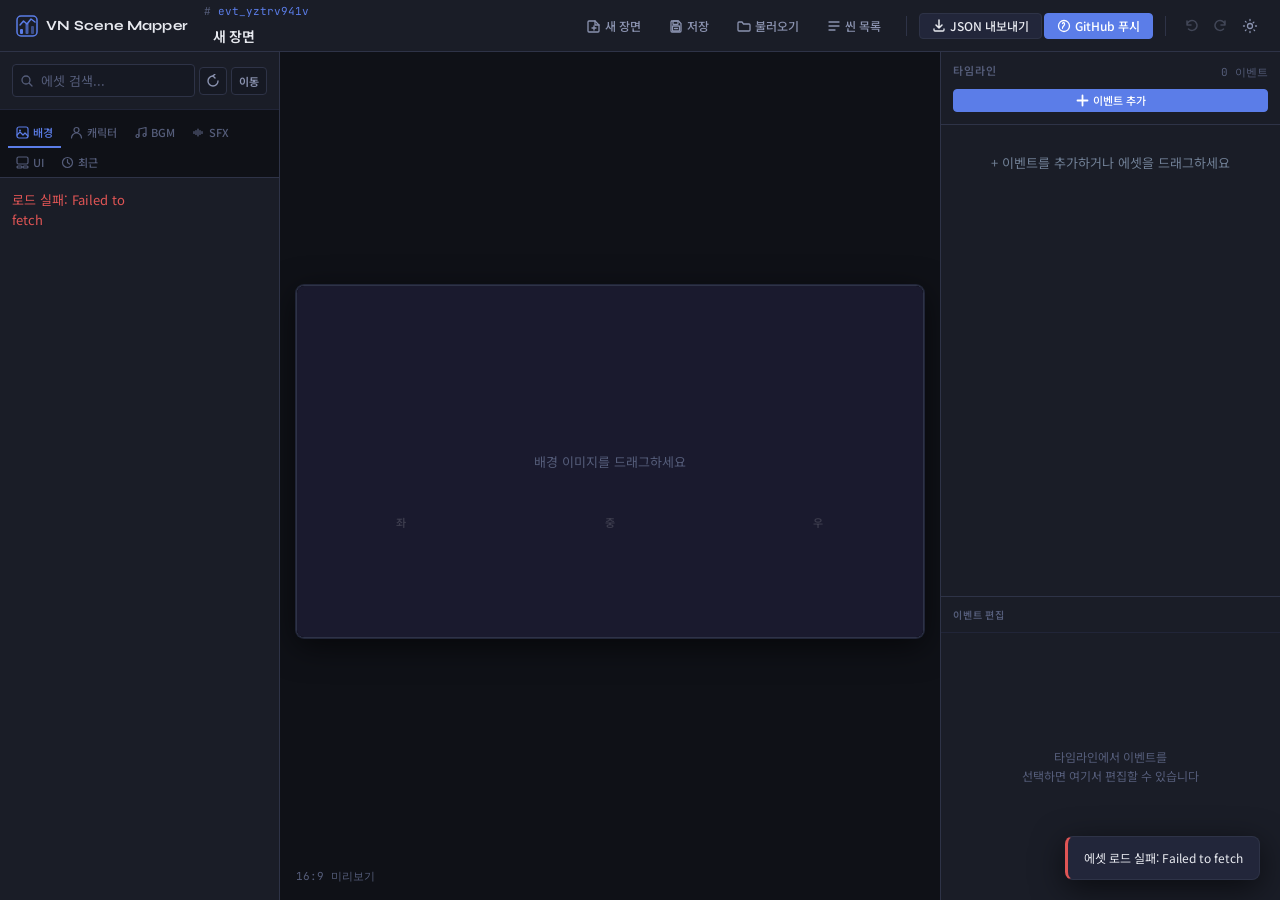
==== index.html @ fa91b933 "style: 말풍선 텍스트 줄바꿈 및 영역 침범 수정 - word-break/overflow-wrap 추가로 긴 문장 자동 줄바꿈 - max-width 58%→43%로 조정, 좌우" ====
<!DOCTYPE html>
<html lang="ko">
<head>
  <meta charset="UTF-8" />
  <meta name="viewport" content="width=device-width, initial-scale=1.0" />
  <title>VN Scene Mapper</title>
  <link rel="stylesheet" href="css/style.css?v=9" />
  <link rel="preconnect" href="https://fonts.googleapis.com" />
  <link rel="preconnect" href="https://fonts.gstatic.com" crossorigin />
  <link href="https://fonts.googleapis.com/css2?family=Syne:wght@400;500;600;700&family=JetBrains+Mono:wght@400;500&family=Noto+Sans+KR:wght@300;400;500;600&display=swap" rel="stylesheet" />
</head>
<body>

  <!-- ═══════════════════════════════════════════
       LOADING OVERLAY
  ═══════════════════════════════════════════ -->
  <div id="loading-overlay" class="loading-overlay" hidden>
    <div class="loading-spinner"></div>
    <p id="loading-message" class="loading-message">불러오는 중...</p>
  </div>

  <!-- ═══════════════════════════════════════════
       TOAST CONTAINER
  ═══════════════════════════════════════════ -->
  <div id="toast-container" class="toast-container" aria-live="polite" aria-atomic="true"></div>

  <!-- ═══════════════════════════════════════════
       SETTINGS MODAL
  ═══════════════════════════════════════════ -->
  <div id="settings-modal" class="modal-overlay" hidden role="dialog" aria-modal="true" aria-labelledby="settings-modal-title">
    <div class="modal-card">
      <div class="modal-header">
        <h2 id="settings-modal-title" class="modal-title">설정</h2>
        <button id="btn-settings-close" class="btn btn-ghost btn-icon" aria-label="닫기">
          <svg width="16" height="16" viewBox="0 0 16 16" fill="none" aria-hidden="true">
            <path d="M2 2L14 14M14 2L2 14" stroke="currentColor" stroke-width="2" stroke-linecap="round"/>
          </svg>
        </button>
      </div>
      <div class="modal-body">
        <div class="form-group">
          <label class="form-label" for="settings-github-token">GitHub 토큰</label>
          <input
            id="settings-github-token"
            class="form-input"
            type="password"
            placeholder="ghp_xxxxxxxxxxxxxxxxxxxx"
            autocomplete="off"
          />
          <p class="form-hint">repo 스코프의 Personal Access Token이 필요합니다.</p>
        </div>
        <div class="form-group">
          <label class="form-label" for="settings-source-repo">소스 저장소 (에셋 원본)</label>
          <input
            id="settings-source-repo"
            class="form-input form-input--mono"
            type="text"
            readonly
            placeholder="owner/repo"
          />
        </div>
        <div class="form-group">
          <label class="form-label" for="settings-target-repo">대상 저장소 (저장 위치)</label>
          <input
            id="settings-target-repo"
            class="form-input form-input--mono"
            type="text"
            placeholder="owner/repo"
          />
        </div>
        <div class="form-group form-group--row">
          <button id="btn-test-token" class="btn btn-secondary">토큰 테스트</button>
          <span id="token-test-result" class="token-test-result"></span>
        </div>
      </div>
      <div class="modal-footer">
        <button id="btn-settings-save" class="btn btn-primary">저장</button>
        <button id="btn-settings-close-footer" class="btn btn-ghost">취소</button>
      </div>
    </div>
  </div>

  <!-- ═══════════════════════════════════════════
       EVENT EDITOR MODAL
  ═══════════════════════════════════════════ -->
  <div id="event-editor-modal" class="modal-overlay" hidden role="dialog" aria-modal="true" aria-labelledby="event-editor-modal-title">
    <div class="modal-card modal-card--wide">
      <div class="modal-header">
        <h2 id="event-editor-modal-title" class="modal-title">이벤트 편집</h2>
        <button id="btn-event-editor-close" class="btn btn-ghost btn-icon" aria-label="닫기">
          <svg width="16" height="16" viewBox="0 0 16 16" fill="none" aria-hidden="true">
            <path d="M2 2L14 14M14 2L2 14" stroke="currentColor" stroke-width="2" stroke-linecap="round"/>
          </svg>
        </button>
      </div>
      <div class="modal-body event-editor-body">
        <!-- Dynamic content injected by JS -->
      </div>
    </div>
  </div>

  <!-- ═══════════════════════════════════════════
       SCENE LIST MODAL
  ═══════════════════════════════════════════ -->
  <div id="scene-list-modal" class="modal-overlay" hidden role="dialog" aria-modal="true" aria-labelledby="scene-list-modal-title">
    <div class="modal-card">
      <div class="modal-header">
        <h2 id="scene-list-modal-title" class="modal-title">씬 목록</h2>
        <button id="btn-scene-list-close" class="btn btn-ghost btn-icon" aria-label="닫기">
          <svg width="16" height="16" viewBox="0 0 16 16" fill="none" aria-hidden="true">
            <path d="M2 2L14 14M14 2L2 14" stroke="currentColor" stroke-width="2" stroke-linecap="round"/>
          </svg>
        </button>
      </div>
      <div id="scene-list-content" class="modal-body" style="min-height:120px;max-height:60vh;overflow-y:auto;">
      </div>
    </div>
  </div>

  <!-- ═══════════════════════════════════════════
       APP WRAPPER
  ═══════════════════════════════════════════ -->
  <div class="app-wrapper">

    <!-- ─── HEADER ──────────────────────────────── -->
    <header class="app-header" role="banner">
      <div class="header-brand">
        <svg class="brand-icon" width="22" height="22" viewBox="0 0 22 22" fill="none" aria-hidden="true">
          <rect x="1" y="1" width="20" height="20" rx="4" stroke="var(--accent)" stroke-width="1.5"/>
          <rect x="4" y="14" width="3" height="5" fill="var(--accent)" rx="1"/>
          <rect x="9.5" y="8" width="3" height="11" fill="var(--accent)" rx="1" opacity="0.7"/>
          <rect x="15" y="11" width="3" height="8" fill="var(--accent)" rx="1" opacity="0.5"/>
          <path d="M4 10L7.5 6L11 9L15 4L19 7" stroke="var(--accent)" stroke-width="1.5" stroke-linecap="round" stroke-linejoin="round"/>
        </svg>
        <span class="brand-name">VN Scene Mapper</span>
      </div>

      <div class="header-scene-title">
        <div class="scene-id-row">
          <span class="scene-id-hash">#</span>
          <input
            id="scene-id-input"
            class="scene-id-input"
            type="text"
            placeholder="scene_001"
            aria-label="씬 ID"
            spellcheck="false"
          />
        </div>
        <input
          id="scene-title-input"
          class="scene-title-input"
          type="text"
          value="새 장면"
          aria-label="장면 제목"
          spellcheck="false"
        />
      </div>

      <nav class="header-toolbar" role="toolbar" aria-label="편집 도구">
        <div class="toolbar-group">
          <button id="btn-new" class="btn btn-ghost" title="새 장면 (Ctrl+N)">
            <svg width="14" height="14" viewBox="0 0 14 14" fill="none" aria-hidden="true">
              <path d="M2 2h6l4 4v6a1 1 0 0 1-1 1H2a1 1 0 0 1-1-1V3a1 1 0 0 1 1-1z" stroke="currentColor" stroke-width="1.3"/>
              <path d="M8 2v4h4" stroke="currentColor" stroke-width="1.3" stroke-linecap="round"/>
              <path d="M7 7v4M5 9h4" stroke="currentColor" stroke-width="1.3" stroke-linecap="round"/>
            </svg>
            새 장면
          </button>
          <button id="btn-save" class="btn btn-ghost" title="저장 (Ctrl+S)">
            <svg width="14" height="14" viewBox="0 0 14 14" fill="none" aria-hidden="true">
              <path d="M2 2h7.5L12 4.5V12a1 1 0 0 1-1 1H3a1 1 0 0 1-1-1V3a1 1 0 0 1 1-1z" stroke="currentColor" stroke-width="1.3"/>
              <rect x="4" y="2" width="5" height="3.5" rx="0.5" stroke="currentColor" stroke-width="1.3"/>
              <rect x="3.5" y="7" width="7" height="5" rx="0.5" stroke="currentColor" stroke-width="1.3"/>
              <path d="M5.5 9.5h3" stroke="currentColor" stroke-width="1.3" stroke-linecap="round"/>
            </svg>
            저장
          </button>
          <label id="btn-load" class="btn btn-ghost" title="불러오기 (Ctrl+O)" role="button" tabindex="0">
            <svg width="14" height="14" viewBox="0 0 14 14" fill="none" aria-hidden="true">
              <path d="M1 4a1 1 0 0 1 1-1h3l1.5 2H12a1 1 0 0 1 1 1v5a1 1 0 0 1-1 1H2a1 1 0 0 1-1-1V4z" stroke="currentColor" stroke-width="1.3"/>
            </svg>
            불러오기
            <input id="file-input" type="file" accept=".json" hidden aria-label="JSON 파일 선택" />
          </label>
          <button id="btn-scene-list" class="btn btn-ghost" title="씬 목록">
            <svg width="14" height="14" viewBox="0 0 14 14" fill="none" aria-hidden="true">
              <path d="M2 3h10M2 7h10M2 11h6" stroke="currentColor" stroke-width="1.3" stroke-linecap="round"/>
            </svg>
            씬 목록
          </button>
        </div>

        <div class="toolbar-divider" role="separator"></div>

        <div class="toolbar-group">
          <button id="btn-export-json" class="btn btn-secondary" title="JSON 내보내기">
            <svg width="14" height="14" viewBox="0 0 14 14" fill="none" aria-hidden="true">
              <path d="M7 1v8M4 6l3 3 3-3" stroke="currentColor" stroke-width="1.5" stroke-linecap="round" stroke-linejoin="round"/>
              <path d="M2 10v1a1 1 0 0 0 1 1h8a1 1 0 0 0 1-1v-1" stroke="currentColor" stroke-width="1.3" stroke-linecap="round"/>
            </svg>
            JSON 내보내기
          </button>
          <button id="btn-push-github" class="btn btn-primary" title="GitHub 푸시">
            <svg width="14" height="14" viewBox="0 0 14 14" fill="none" aria-hidden="true">
              <circle cx="7" cy="7" r="5.5" stroke="currentColor" stroke-width="1.3"/>
              <path d="M5.5 4.5c0-1 1.5-1.5 2 0 .5 1.5-.5 2-1 2.5-.5.5-1 1-1 2" stroke="currentColor" stroke-width="1.3" stroke-linecap="round" fill="none"/>
              <circle cx="5.5" cy="9.5" r="0.5" fill="currentColor"/>
            </svg>
            GitHub 푸시
          </button>
        </div>

        <div class="toolbar-divider" role="separator"></div>

        <div class="toolbar-group">
          <button id="btn-undo" class="btn btn-ghost btn-icon" title="실행 취소 (Ctrl+Z)" disabled aria-label="실행 취소">
            <svg width="15" height="15" viewBox="0 0 15 15" fill="none" aria-hidden="true">
              <path d="M3 7A5 5 0 1 1 4.5 11M3 7V3M3 7H7" stroke="currentColor" stroke-width="1.5" stroke-linecap="round" stroke-linejoin="round"/>
            </svg>
          </button>
          <button id="btn-redo" class="btn btn-ghost btn-icon" title="다시 실행 (Ctrl+Y)" disabled aria-label="다시 실행">
            <svg width="15" height="15" viewBox="0 0 15 15" fill="none" aria-hidden="true">
              <path d="M12 7A5 5 0 1 0 10.5 11M12 7V3M12 7H8" stroke="currentColor" stroke-width="1.5" stroke-linecap="round" stroke-linejoin="round"/>
            </svg>
          </button>
          <button id="btn-settings" class="btn btn-ghost btn-icon" title="설정" aria-label="설정">
            <svg width="16" height="16" viewBox="0 0 16 16" fill="none" aria-hidden="true">
              <circle cx="8" cy="8" r="2.5" stroke="currentColor" stroke-width="1.3"/>
              <path d="M8 1.5v1M8 13.5v1M1.5 8h1M13.5 8h1M3.4 3.4l.7.7M11.9 11.9l.7.7M11.9 4.1l-.7.7M4.1 11.9l-.7.7" stroke="currentColor" stroke-width="1.3" stroke-linecap="round"/>
            </svg>
          </button>
        </div>
      </nav>
    </header>

    <!-- ─── MAIN LAYOUT ──────────────────────────── -->
    <main class="app-main" role="main">

      <!-- ─── ASSET PANEL (LEFT) ───────────────── -->
      <aside id="asset-panel" class="panel panel--left" aria-label="에셋 패널">
        <div class="panel-section panel-section--search">
          <div class="search-wrap">
            <svg class="search-icon" width="14" height="14" viewBox="0 0 14 14" fill="none" aria-hidden="true">
              <circle cx="6" cy="6" r="4" stroke="currentColor" stroke-width="1.3"/>
              <path d="M9.5 9.5L12 12" stroke="currentColor" stroke-width="1.3" stroke-linecap="round"/>
            </svg>
            <input
              id="asset-search"
              class="search-input"
              type="search"
              placeholder="에셋 검색..."
              aria-label="에셋 검색"
            />
            <button id="btn-refresh-assets" class="btn-refresh-assets" title="에셋 최신화" aria-label="에셋 최신화">
              <svg width="14" height="14" viewBox="0 0 14 14" fill="none" aria-hidden="true">
                <path d="M12 7A5 5 0 1 1 7 2" stroke="currentColor" stroke-width="1.4" stroke-linecap="round"/>
                <path d="M7 2l2-2M7 2l2 2" stroke="currentColor" stroke-width="1.4" stroke-linecap="round" stroke-linejoin="round"/>
              </svg>
            </button>
            <button id="btn-reclassify" class="btn-refresh-assets btn-move-assets" title="에셋 이동" aria-label="에셋 이동" style="font-size:11px;font-weight:600;padding:0 6px;min-width:36px;">이동</button>
          </div>
        </div>

        <div class="panel-section panel-section--tabs" role="tablist" aria-label="에셋 카테고리">
          <button id="tab-backgrounds" class="tab-btn tab-btn--active" role="tab" aria-selected="true" aria-controls="asset-grid" data-tab="backgrounds">
            <svg width="13" height="13" viewBox="0 0 13 13" fill="none" aria-hidden="true">
              <rect x="1" y="1" width="11" height="11" rx="2" stroke="currentColor" stroke-width="1.2"/>
              <path d="M1 9l3-3 3 3 2-2 3 3" stroke="currentColor" stroke-width="1.2" stroke-linecap="round" stroke-linejoin="round"/>
              <circle cx="4" cy="4.5" r="1" fill="currentColor"/>
            </svg>
            배경
          </button>
          <button id="tab-characters" class="tab-btn" role="tab" aria-selected="false" aria-controls="asset-grid" data-tab="characters">
            <svg width="13" height="13" viewBox="0 0 13 13" fill="none" aria-hidden="true">
              <circle cx="6.5" cy="4" r="2.5" stroke="currentColor" stroke-width="1.2"/>
              <path d="M1.5 12c0-2.76 2.24-5 5-5s5 2.24 5 5" stroke="currentColor" stroke-width="1.2" stroke-linecap="round"/>
            </svg>
            캐릭터
          </button>
          <button id="tab-bgm" class="tab-btn" role="tab" aria-selected="false" aria-controls="asset-grid" data-tab="bgm">
            <svg width="13" height="13" viewBox="0 0 13 13" fill="none" aria-hidden="true">
              <path d="M5 10V3l7-1.5V9" stroke="currentColor" stroke-width="1.2" stroke-linecap="round" stroke-linejoin="round"/>
              <circle cx="3.5" cy="10" r="1.5" stroke="currentColor" stroke-width="1.2"/>
              <circle cx="10.5" cy="9" r="1.5" stroke="currentColor" stroke-width="1.2"/>
            </svg>
            BGM
          </button>
          <button id="tab-sfx" class="tab-btn" role="tab" aria-selected="false" aria-controls="asset-grid" data-tab="sfx">
            <svg width="13" height="13" viewBox="0 0 13 13" fill="none" aria-hidden="true">
              <path d="M6 3v7M4 4.5v4M2 5.5v2M8 4.5v4M10 5.5v2" stroke="currentColor" stroke-width="1.2" stroke-linecap="round"/>
            </svg>
            SFX
          </button>

          <button id="tab-ui" class="tab-btn" role="tab" aria-selected="false" aria-controls="asset-grid" data-tab="ui">
            <svg width="13" height="13" viewBox="0 0 13 13" fill="none" aria-hidden="true">
              <rect x="1" y="1" width="11" height="7" rx="1.5" stroke="currentColor" stroke-width="1.2"/>
              <rect x="1" y="10" width="5" height="2" rx="1" stroke="currentColor" stroke-width="1.2"/>
              <rect x="7" y="10" width="5" height="2" rx="1" stroke="currentColor" stroke-width="1.2"/>
            </svg>
            UI
          </button>
          <button id="tab-recent" class="tab-btn" role="tab" aria-selected="false" aria-controls="asset-grid" data-tab="recent">
            <svg width="13" height="13" viewBox="0 0 13 13" fill="none" aria-hidden="true">
              <circle cx="6.5" cy="6.5" r="5" stroke="currentColor" stroke-width="1.2"/>
              <path d="M6.5 3.5v3l2 1.5" stroke="currentColor" stroke-width="1.2" stroke-linecap="round" stroke-linejoin="round"/>
            </svg>
            최근
          </button>
        </div>

        <div class="panel-section panel-section--asset-grid">
          <div id="asset-loading" class="asset-loading" hidden aria-label="에셋 불러오는 중">
            <div class="loading-spinner loading-spinner--sm"></div>
            <span>에셋 불러오는 중...</span>
          </div>
          <div id="asset-grid" class="asset-grid" role="list" aria-label="에셋 목록">
            <!-- Asset cards injected by JS -->
            <div class="asset-grid-empty">
              <svg width="32" height="32" viewBox="0 0 32 32" fill="none" aria-hidden="true">
                <rect x="4" y="4" width="24" height="24" rx="4" stroke="currentColor" stroke-width="1.5" opacity="0.3"/>
                <path d="M12 16h8M16 12v8" stroke="currentColor" stroke-width="1.5" stroke-linecap="round" opacity="0.5"/>
              </svg>
              <p>에셋을 불러오려면<br/>GitHub 저장소를 설정하세요</p>
              <button class="btn btn-secondary btn-sm" id="btn-load-assets">에셋 불러오기</button>
            </div>
          </div>
        </div>
      </aside>

      <!-- ─── PREVIEW PANEL (CENTER) ──────────────── -->
      <section class="panel panel--center" aria-label="장면 미리보기">
        <div class="preview-wrapper">
          <div id="preview-container" class="preview-container" role="img" aria-label="장면 미리보기">

            <!-- Drop hint overlay -->
            <div id="drop-hint" class="drop-hint" aria-hidden="true">
              <svg width="36" height="36" viewBox="0 0 36 36" fill="none">
                <rect x="2" y="2" width="32" height="32" rx="6" stroke="currentColor" stroke-width="2" stroke-dasharray="6 3"/>
                <path d="M18 10v16M10 18h16" stroke="currentColor" stroke-width="2" stroke-linecap="round"/>
              </svg>
              <span>여기에 드롭하세요</span>
            </div>

            <!-- Background layer -->
            <div id="preview-background" class="preview-background" data-empty aria-label="배경">
              배경 이미지를 드래그하세요
            </div>

            <!-- Character layer -->
            <div id="preview-characters" class="preview-characters" aria-label="캐릭터">
              <div id="char-left" class="char-slot char-slot--left" data-empty role="button" tabindex="0" aria-label="왼쪽 캐릭터 슬롯">
                <span class="char-slot-placeholder">좌</span>
              </div>
              <div id="char-center" class="char-slot char-slot--center" data-empty role="button" tabindex="0" aria-label="가운데 캐릭터 슬롯">
                <span class="char-slot-placeholder">중</span>
              </div>
              <div id="char-right" class="char-slot char-slot--right" data-empty role="button" tabindex="0" aria-label="오른쪽 캐릭터 슬롯">
                <span class="char-slot-placeholder">우</span>
              </div>
            </div>

            <!-- Dialogue box -->
            <div id="preview-dialogue-box" class="preview-dialogue-box" style="display:none" aria-live="polite">
              <div class="dialogue-inner">
                <div id="preview-speaker-name" class="preview-speaker-name"></div>
                <p id="preview-dialogue-text" class="preview-dialogue-text"></p>
                <div id="preview-choices" class="preview-choices" style="display:none"></div>
              </div>
            </div>

          </div>
        </div>

        <!-- Preview meta bar -->
        <div class="preview-meta-bar">
          <span class="preview-meta-label">16:9 미리보기</span>
          <span class="preview-meta-scene" id="preview-meta-scene-id"></span>
        </div>
      </section>

      <!-- ─── TIMELINE PANEL (RIGHT) ──────────────── -->
      <aside id="timeline-panel" class="panel panel--right" aria-label="타임라인 패널">

        <!-- Timeline header -->
        <div class="timeline-header">
          <div class="timeline-title-row">
            <h2 class="panel-title">타임라인</h2>
            <span id="timeline-event-count" class="timeline-count">0 이벤트</span>
          </div>
          <button id="btn-timeline-add" class="btn btn-primary btn-sm btn-full" aria-label="이벤트 추가">
            <svg width="13" height="13" viewBox="0 0 13 13" fill="none" aria-hidden="true">
              <path d="M6.5 1.5v10M1.5 6.5h10" stroke="currentColor" stroke-width="1.8" stroke-linecap="round"/>
            </svg>
            이벤트 추가
          </button>
        </div>

        <!-- Timeline list -->
        <div class="timeline-list-wrap">
          <ol id="timeline-list" class="timeline-list" aria-label="이벤트 목록">
            <!-- Timeline event items injected by JS -->
            <li class="timeline-empty" id="timeline-empty-state">
              <svg width="28" height="28" viewBox="0 0 28 28" fill="none" aria-hidden="true">
                <rect x="3" y="3" width="22" height="22" rx="4" stroke="currentColor" stroke-width="1.3" opacity="0.3"/>
                <path d="M14 9v10M9 14h10" stroke="currentColor" stroke-width="1.5" stroke-linecap="round" opacity="0.4"/>
              </svg>
              <p>이벤트가 없습니다<br/><small>위 버튼으로 추가하세요</small></p>
            </li>
          </ol>
        </div>

        <!-- Event editor section -->
        <div id="event-editor-section" class="event-editor-section">
          <div class="event-editor-header">
            <h3 class="panel-title panel-title--sm">이벤트 편집</h3>
          </div>
          <div id="event-editor-content" class="event-editor-content">
            <div class="event-editor-placeholder">
              <p>타임라인에서 이벤트를<br/>선택하면 여기서 편집할 수 있습니다</p>
            </div>
          </div>
        </div>

      </aside>

    </main><!-- /.app-main -->

    <!-- Mobile panel toggle bar (shown at narrow viewports) -->
    <div class="mobile-panel-bar" role="toolbar" aria-label="패널 전환">
      <button class="mobile-tab-btn mobile-tab-btn--active" data-panel="assets">에셋</button>
      <button class="mobile-tab-btn" data-panel="preview">미리보기</button>
      <button class="mobile-tab-btn" data-panel="timeline">타임라인</button>
    </div>

  </div><!-- /.app-wrapper -->

  <!-- ─── SCRIPTS ──────────────────────────────── -->
  <script src="js/utils.js?v=15"></script>
  <script src="js/state.js?v=15"></script>
  <script src="js/github-api.js?v=15"></script>
  <script src="js/asset-manager.js?v=15"></script>
  <script src="js/preview.js?v=15"></script>
  <script src="js/timeline.js?v=15"></script>
  <script src="js/exporter.js?v=15"></script>
  <script src="js/app.js?v=15"></script>

  <datalist id="scene-id-datalist"></datalist>
</body>
</html>
---- css/style.css ----
/* ═══════════════════════════════════════════════════════════════
   VN SCENE MAPPER — Design System & Layout
   Aesthetic: Precision dark tool — charcoal base, cold-blue panels,
   electric indigo accents, DAW-inspired timeline.
   Typography: Syne (headings), Noto Sans KR (body), JetBrains Mono (meta)
   ═══════════════════════════════════════════════════════════════ */

/* ─── DESIGN TOKENS ──────────────────────────────────────────── */
:root {
  /* Backgrounds */
  --bg-base:          #0f1117;
  --bg-panel:         #1a1d27;
  --bg-card:          #22263a;
  --bg-hover:         #2a2f45;
  --bg-selected:      #1e2640;
  --bg-input:         #161923;

  /* Borders */
  --border:           #2e3347;
  --border-subtle:    #212538;
  --border-focus:     #5b7de8;

  /* Accent */
  --accent:           #5b7de8;
  --accent-hover:     #4a6cd9;
  --accent-dim:       rgba(91, 125, 232, 0.15);
  --accent-glow:      rgba(91, 125, 232, 0.35);

  /* Text */
  --text-primary:     #e8eaf0;
  --text-secondary:   #8b93b0;
  --text-muted:       #555d7a;
  --text-accent:      #7a9bf0;

  /* Status */
  --success:          #4caf87;
  --success-dim:      rgba(76, 175, 135, 0.15);
  --warning:          #f0a836;
  --warning-dim:      rgba(240, 168, 54, 0.15);
  --error:            #e05555;
  --error-dim:        rgba(224, 85, 85, 0.15);

  /* Event type colors — used for timeline left-border glows */
  --evt-background:        #4a90d9;
  --evt-bgm-play:          #7b68ee;
  --evt-bgm-stop:          #718096;
  --evt-sfx-play:          #48bb78;
  --evt-character-show:    #ed8936;
  --evt-character-hide:    #a0aec0;
  --evt-expression-change: #f6ad55;
  --evt-dialogue:          #38b2ac;
  --evt-choice:            #fc8181;

  /* Typography */
  --font-ui:    'Noto Sans KR', system-ui, sans-serif;
  --font-brand: 'Syne', 'Noto Sans KR', sans-serif;
  --font-mono:  'JetBrains Mono', 'Courier New', monospace;

  /* Spacing scale */
  --sp-1: 4px;
  --sp-2: 8px;
  --sp-3: 12px;
  --sp-4: 16px;
  --sp-5: 20px;
  --sp-6: 24px;

  /* Panel widths */
  --panel-left-w:  280px;
  --panel-right-w: 340px;

  /* Header height */
  --header-h:      52px;

  /* Radii */
  --radius-sm:  4px;
  --radius-md:  8px;
  --radius-lg:  12px;

  /* Transitions */
  --transition-fast:   0.12s ease;
  --transition-normal: 0.2s ease;
  --transition-slow:   0.32s ease;

  /* Shadows */
  --shadow-sm:  0 1px 4px rgba(0, 0, 0, 0.4);
  --shadow-md:  0 4px 16px rgba(0, 0, 0, 0.5);
  --shadow-lg:  0 8px 32px rgba(0, 0, 0, 0.6);
}

/* ─── RESET & BASE ───────────────────────────────────────────── */
*, *::before, *::after {
  box-sizing: border-box;
  margin: 0;
  padding: 0;
}

html, body {
  height: 100%;
  overflow: hidden;
}

body {
  font-family: var(--font-ui);
  font-size: 13px;
  line-height: 1.5;
  background-color: var(--bg-base);
  color: var(--text-primary);
  -webkit-font-smoothing: antialiased;
  -moz-osx-font-smoothing: grayscale;
}

button {
  font-family: inherit;
  cursor: pointer;
}

input, select, textarea {
  font-family: inherit;
  font-size: inherit;
  color: inherit;
}

img {
  display: block;
  max-width: 100%;
}

/* ─── CUSTOM SCROLLBAR ───────────────────────────────────────── */
::-webkit-scrollbar {
  width: 5px;
  height: 5px;
}
::-webkit-scrollbar-track {
  background: transparent;
}
::-webkit-scrollbar-thumb {
  background: var(--border);
  border-radius: 99px;
}
::-webkit-scrollbar-thumb:hover {
  background: var(--text-muted);
}

/* ─── APP WRAPPER ────────────────────────────────────────────── */
.app-wrapper {
  display: flex;
  flex-direction: column;
  height: 100vh;
  overflow: hidden;
}

/* ─── HEADER ─────────────────────────────────────────────────── */
.app-header {
  display: flex;
  align-items: center;
  gap: var(--sp-4);
  height: var(--header-h);
  min-height: var(--header-h);
  padding: 0 var(--sp-4);
  background: var(--bg-panel);
  border-bottom: 1px solid var(--border);
  flex-shrink: 0;
  z-index: 10;
}

.header-brand {
  display: flex;
  align-items: center;
  gap: var(--sp-2);
  flex-shrink: 0;
}

.brand-icon {
  flex-shrink: 0;
}

.brand-name {
  font-family: var(--font-brand);
  font-weight: 700;
  font-size: 14px;
  letter-spacing: 0.02em;
  color: var(--text-primary);
  white-space: nowrap;
}

.header-scene-title {
  flex: 1;
  min-width: 0;
  max-width: 280px;
  display: flex;
  flex-direction: column;
  gap: 2px;
}

.scene-id-row {
  display: flex;
  align-items: center;
  gap: 2px;
}

.scene-id-hash {
  font-size: 11px;
  color: var(--text-muted);
  font-family: var(--font-mono, monospace);
  flex-shrink: 0;
}

.scene-id-input {
  flex: 1;
  min-width: 0;
  background: transparent;
  border: 1px solid transparent;
  border-radius: var(--radius-sm);
  padding: 1px 4px;
  font-size: 11px;
  font-family: var(--font-mono, monospace);
  color: var(--accent);
  outline: none;
}

.scene-id-input:hover {
  border-color: var(--border);
  background: var(--bg-input);
}

.scene-id-input:focus {
  border-color: var(--border-focus);
  background: var(--bg-input);
}

.scene-title-input {
  width: 100%;
  background: transparent;
  border: 1px solid transparent;
  border-radius: var(--radius-sm);
  padding: 4px var(--sp-2);
  font-family: var(--font-brand);
  font-size: 14px;
  font-weight: 600;
  color: var(--text-primary);
  outline: none;
  transition: border-color var(--transition-fast), background var(--transition-fast);
  white-space: nowrap;
  overflow: hidden;
  text-overflow: ellipsis;
}

.scene-title-input:hover {
  border-color: var(--border);
  background: var(--bg-input);
}

.scene-title-input:focus {
  border-color: var(--border-focus);
  background: var(--bg-input);
}

.header-toolbar {
  display: flex;
  align-items: center;
  gap: var(--sp-1);
  flex-shrink: 0;
  margin-left: auto;
}

.toolbar-group {
  display: flex;
  align-items: center;
  gap: 2px;
}

.toolbar-divider {
  width: 1px;
  height: 20px;
  background: var(--border);
  margin: 0 var(--sp-2);
  flex-shrink: 0;
}

/* ─── BUTTON SYSTEM ──────────────────────────────────────────── */
.btn {
  display: inline-flex;
  align-items: center;
  gap: var(--sp-1);
  padding: 5px var(--sp-3);
  border: 1px solid transparent;
  border-radius: var(--radius-sm);
  font-size: 12px;
  font-weight: 500;
  line-height: 1;
  white-space: nowrap;
  transition:
    background var(--transition-fast),
    border-color var(--transition-fast),
    color var(--transition-fast),
    box-shadow var(--transition-fast),
    opacity var(--transition-fast);
  text-decoration: none;
  user-select: none;
}

.btn:focus-visible {
  outline: 2px solid var(--accent);
  outline-offset: 2px;
}

/* Primary */
.btn-primary {
  background: var(--accent);
  border-color: var(--accent);
  color: #fff;
}
.btn-primary:hover:not(:disabled) {
  background: var(--accent-hover);
  border-color: var(--accent-hover);
  box-shadow: 0 0 0 3px var(--accent-glow);
}

/* Secondary */
.btn-secondary {
  background: var(--bg-card);
  border-color: var(--border);
  color: var(--text-primary);
}
.btn-secondary:hover:not(:disabled) {
  background: var(--bg-hover);
  border-color: var(--accent);
  color: var(--text-accent);
}

/* Ghost */
.btn-ghost {
  background: transparent;
  border-color: transparent;
  color: var(--text-secondary);
}
.btn-ghost:hover:not(:disabled) {
  background: var(--bg-hover);
  color: var(--text-primary);
}

/* Danger */
.btn-danger {
  background: var(--error-dim);
  border-color: var(--error);
  color: var(--error);
}
.btn-danger:hover:not(:disabled) {
  background: var(--error);
  color: #fff;
}

/* Sizes */
.btn-sm {
  padding: 4px var(--sp-2);
  font-size: 11px;
}

.btn-full {
  width: 100%;
  justify-content: center;
}

.btn-icon {
  padding: 5px;
  justify-content: center;
}

.btn:disabled {
  opacity: 0.35;
  cursor: not-allowed;
}

/* ─── MAIN LAYOUT ────────────────────────────────────────────── */
.app-main {
  display: flex;
  flex: 1;
  min-height: 0;
  overflow: hidden;
}

/* ─── PANELS (SHARED) ────────────────────────────────────────── */
.panel {
  display: flex;
  flex-direction: column;
  overflow: hidden;
  border-right: 1px solid var(--border);
}

.panel:last-child {
  border-right: none;
  border-left: 1px solid var(--border);
}

.panel-title {
  font-family: var(--font-brand);
  font-size: 11px;
  font-weight: 600;
  letter-spacing: 0.08em;
  text-transform: uppercase;
  color: var(--text-muted);
}

.panel-title--sm {
  font-size: 10px;
}

.panel-section {
  flex-shrink: 0;
}

/* ─── LEFT PANEL — ASSET PANEL ───────────────────────────────── */
.panel--left {
  width: var(--panel-left-w);
  min-width: var(--panel-left-w);
  background: var(--bg-panel);
}

/* Search bar */
.panel-section--search {
  padding: var(--sp-3);
  border-bottom: 1px solid var(--border-subtle);
}

.search-wrap {
  position: relative;
  display: flex;
  align-items: center;
  gap: 4px;
}

.search-icon {
  position: absolute;
  left: var(--sp-2);
  top: 50%;
  transform: translateY(-50%);
  color: var(--text-muted);
  pointer-events: none;
}

.search-input {
  flex: 1;
  min-width: 0;
  padding: 6px var(--sp-2) 6px 28px;
  background: var(--bg-input);
  border: 1px solid var(--border);
  border-radius: var(--radius-sm);
  color: var(--text-primary);
  outline: none;
  transition: border-color var(--transition-fast);
}

.search-input:focus {
  border-color: var(--border-focus);
}

.search-input::placeholder {
  color: var(--text-muted);
}

.btn-refresh-assets {
  flex-shrink: 0;
  display: flex;
  align-items: center;
  justify-content: center;
  width: 28px;
  height: 28px;
  background: var(--bg-input);
  border: 1px solid var(--border);
  border-radius: var(--radius-sm);
  color: var(--text-secondary);
  cursor: pointer;
  transition: color var(--transition-fast), border-color var(--transition-fast), transform 0.1s;
}
.btn-refresh-assets:hover {
  color: var(--accent);
  border-color: var(--accent);
}
.btn-refresh-assets svg {
  transition: transform 0.6s linear;
}
.btn-refresh-assets--spinning svg {
  animation: spin 0.8s linear infinite;
}
@keyframes spin {
  to { transform: rotate(360deg); }
}

/* Tabs */
.panel-section--tabs {
  display: flex;
  flex-wrap: wrap;
  gap: 1px;
  padding: var(--sp-2) var(--sp-2) 0;
  border-bottom: 1px solid var(--border);
  background: var(--bg-base);
}

.tab-btn {
  display: flex;
  align-items: center;
  gap: 4px;
  padding: 6px var(--sp-2);
  background: transparent;
  border: none;
  border-bottom: 2px solid transparent;
  color: var(--text-muted);
  font-size: 11px;
  font-weight: 500;
  cursor: pointer;
  transition:
    color var(--transition-fast),
    border-color var(--transition-fast);
  white-space: nowrap;
  margin-bottom: -1px;
}

.tab-btn:hover {
  color: var(--text-secondary);
}

.tab-btn--active,
.tab-btn[aria-selected="true"] {
  color: var(--accent);
  border-bottom-color: var(--accent);
}

/* Asset grid container */
.panel-section--asset-grid {
  flex: 1;
  overflow-y: auto;
  padding: var(--sp-3);
}

.asset-grid {
  display: grid;
  grid-template-columns: 1fr 1fr;
  gap: var(--sp-2);
}

/* Individual asset card */
.asset-card {
  position: relative;
  background: var(--bg-card);
  border: 1px solid var(--border);
  border-radius: var(--radius-sm);
  overflow: visible;
  cursor: grab;
  transition:
    border-color var(--transition-fast),
    transform var(--transition-fast),
    box-shadow var(--transition-fast);
  list-style: none;
}

.asset-card:active {
  cursor: grabbing;
}

.asset-card:hover {
  border-color: var(--accent);
  transform: translateY(-1px);
  box-shadow: var(--shadow-sm);
  z-index: 2;
}

.asset-card__thumb {
  width: 100%;
  aspect-ratio: 16 / 10;
  object-fit: cover;
  display: block;
  border-radius: var(--radius-sm) var(--radius-sm) 0 0;
  background: var(--bg-base);
}

/* Sound assets use a special icon thumb */
.asset-card__thumb--audio {
  display: flex;
  align-items: center;
  justify-content: center;
  aspect-ratio: 16 / 10;
  background: var(--bg-base);
  border-radius: var(--radius-sm) var(--radius-sm) 0 0;
  color: var(--text-muted);
}

.asset-card__label {
  padding: 4px var(--sp-1);
  font-size: 10px;
  color: var(--text-secondary);
  white-space: nowrap;
  overflow: hidden;
  text-overflow: ellipsis;
}

/* CSS-only hover zoom tooltip */
.asset-card__preview {
  display: none;
  position: absolute;
  left: calc(100% + 6px);
  top: 0;
  z-index: 100;
  width: 200px;
  background: var(--bg-card);
  border: 1px solid var(--accent);
  border-radius: var(--radius-md);
  padding: var(--sp-2);
  box-shadow: var(--shadow-lg);
  pointer-events: none;
}

/* Show on left side for cards in second column */
.asset-card:nth-child(even) .asset-card__preview {
  left: auto;
  right: calc(100% + 6px);
}

.asset-card:hover .asset-card__preview {
  display: block;
  animation: preview-appear 0.14s ease;
}

.asset-card__preview img {
  width: 100%;
  border-radius: var(--radius-sm);
  object-fit: contain;
}

.asset-card__preview-name {
  margin-top: var(--sp-1);
  font-size: 11px;
  color: var(--text-secondary);
  font-family: var(--font-mono);
  white-space: nowrap;
  overflow: hidden;
  text-overflow: ellipsis;
}

@keyframes preview-appear {
  from { opacity: 0; transform: scale(0.95) translateX(-4px); }
  to   { opacity: 1; transform: scale(1) translateX(0); }
}

/* Loading state */
.asset-loading {
  display: flex;
  flex-direction: column;
  align-items: center;
  gap: var(--sp-2);
  padding: var(--sp-6) 0;
  color: var(--text-muted);
  font-size: 12px;
}
.asset-loading[hidden] {
  display: none;
}

.asset-list__error {
  color: var(--error);
}

/* Empty state */
.asset-grid-empty {
  grid-column: 1 / -1;
  display: flex;
  flex-direction: column;
  align-items: center;
  gap: var(--sp-3);
  padding: var(--sp-6) var(--sp-4);
  color: var(--text-muted);
  text-align: center;
  line-height: 1.6;
  font-size: 12px;
}

/* ─── CENTER PANEL — PREVIEW ─────────────────────────────────── */
.panel--center {
  flex: 1;
  min-width: 400px;
  background: var(--bg-base);
  border-right: none;
  display: flex;
  flex-direction: column;
  align-items: center;
  justify-content: center;
  padding: var(--sp-4);
  gap: var(--sp-3);
  overflow: hidden;
}

.preview-wrapper {
  width: 100%;
  max-width: 100%;
  flex: 1;
  min-height: 0;
  display: flex;
  align-items: center;
  justify-content: center;
}

/* 16:9 container using aspect-ratio; constrained to fit available space */
.preview-container {
  position: relative;
  width: 100%;
  aspect-ratio: 16 / 9;
  max-height: 100%;
  /* Limit by height when space is tight */
  max-width: calc((100vh - var(--header-h) - 60px) * 16 / 9);
  background: #000;
  border-radius: var(--radius-md);
  border: 1px solid var(--border);
  overflow: hidden;
  box-shadow: 0 0 0 1px var(--border-subtle), var(--shadow-lg);
  transition: border-color var(--transition-fast), box-shadow var(--transition-fast);
}

/* Drop zone active state — driven by JS adding class */
.preview-container.drag-over {
  border-color: var(--accent);
  box-shadow: 0 0 0 2px var(--accent-glow), var(--shadow-lg);
}

.preview-container.drag-over .drop-hint {
  opacity: 1;
  pointer-events: none;
}

/* Drop hint overlay */
.drop-hint {
  position: absolute;
  inset: 0;
  z-index: 20;
  display: flex;
  flex-direction: column;
  align-items: center;
  justify-content: center;
  gap: var(--sp-2);
  background: rgba(91, 125, 232, 0.12);
  color: var(--accent);
  font-size: 13px;
  font-weight: 500;
  opacity: 0;
  transition: opacity var(--transition-fast);
  pointer-events: none;
  border-radius: inherit;
}

/* Background layer */
.preview-background {
  position: absolute;
  inset: 0;
  background-size: cover;
  background-position: center;
  background-color: #1a1a2e;
  display: flex;
  align-items: center;
  justify-content: center;
  font-size: 13px;
  color: var(--text-muted);
  transition: background-image var(--transition-slow);
  user-select: none;
}

/* Hide label text when image is loaded */
.preview-background:not([data-empty]) {
  font-size: 0;
  color: transparent;
}

/* Characters overlay */
.preview-characters {
  position: absolute;
  inset: 0;
  bottom: 28%;
  display: flex;
  align-items: flex-end;
  pointer-events: none;
}

.char-slot {
  flex: 1;
  height: 100%;
  display: flex;
  align-items: flex-end;
  justify-content: center;
  position: relative;
  pointer-events: all;
  cursor: pointer;
  transition: opacity var(--transition-fast);
}

.char-slot:hover {
  opacity: 0.88;
}

/* Dotted empty slot indicator */
.char-slot[data-empty] {
  border: 1px dashed transparent;
  border-radius: var(--radius-sm);
  transition:
    border-color var(--transition-fast),
    background var(--transition-fast);
}

.char-slot[data-empty]:hover {
  border-color: rgba(91, 125, 232, 0.4);
  background: rgba(91, 125, 232, 0.05);
}

.char-slot-placeholder {
  font-size: 11px;
  font-weight: 600;
  color: rgba(255, 255, 255, 0.15);
  letter-spacing: 0.08em;
  pointer-events: none;
  margin-bottom: var(--sp-2);
}

.char-slot img {
  max-height: 100%;
  max-width: 100%;
  object-fit: contain;
  display: block;
}

/* Dialogue box */
.preview-dialogue-box {
  position: absolute;
  bottom: 0;
  left: 0;
  right: 0;
  min-height: 28%;
  background: linear-gradient(
    to top,
    rgba(8, 10, 18, 0.96) 0%,
    rgba(12, 14, 22, 0.92) 60%,
    rgba(15, 17, 27, 0.7) 100%
  );
  padding: var(--sp-4) var(--sp-5);
  display: flex;
  flex-direction: column;
  justify-content: center;
  backdrop-filter: blur(8px);
  border-top: 1px solid rgba(255, 255, 255, 0.05);
}

.dialogue-inner {
  max-width: 100%;
}

.preview-speaker-name {
  font-family: var(--font-brand);
  font-size: clamp(12px, 1.6vw, 16px);
  font-weight: 700;
  color: var(--text-accent);
  margin-bottom: 4px;
  text-shadow: 0 1px 6px rgba(91, 125, 232, 0.5);
  letter-spacing: 0.03em;
}

.preview-dialogue-text {
  font-size: clamp(11px, 1.4vw, 14px);
  color: var(--text-primary);
  line-height: 1.65;
  letter-spacing: 0.01em;
}

/* Choice buttons in preview */
.preview-choices {
  display: flex;
  flex-direction: column;
  gap: var(--sp-1);
  margin-top: var(--sp-2);
}

.choice-btn {
  padding: 6px var(--sp-3);
  background: rgba(91, 125, 232, 0.15);
  border: 1px solid rgba(91, 125, 232, 0.4);
  border-radius: var(--radius-sm);
  color: var(--text-primary);
  font-size: clamp(10px, 1.2vw, 13px);
  font-family: var(--font-ui);
  text-align: left;
  cursor: default;
  transition: background var(--transition-fast);
}

/* Speech bubble overlays */
.preview-speech-bubble {
  position: absolute;
  max-width: 43%;
  min-width: 100px;
  box-sizing: border-box;
  word-break: break-word;
  overflow-wrap: break-word;
  background: rgba(15, 17, 30, 0.92);
  color: #e8eaf0;
  border: 1px solid rgba(91, 125, 232, 0.35);
  border-radius: 14px;
  padding: 15px 20px;
  font-family: var(--font-ui);
  font-size: clamp(13px, 1.7vw, 19px);
  line-height: 1.6;
  top: 22%;
  box-shadow: 0 4px 20px rgba(0, 0, 0, 0.6);
  pointer-events: none;
  z-index: 15;
}

.preview-speech-bubble .bubble-speaker {
  font-weight: 700;
  font-size: 1.1em;
  margin-bottom: 5px;
  color: #7a9bf0;
  white-space: nowrap;
  overflow: hidden;
  text-overflow: ellipsis;
}

.preview-speech-bubble .bubble-text {
  color: #e8eaf0;
  word-break: break-word;
  overflow-wrap: break-word;
}

/* 좌: 왼쪽에서 4%, 우: 오른쪽에서 4% — 중앙 침범 방지 */
.preview-speech-bubble--left {
  left: 4%;
}

.preview-speech-bubble--right {
  right: 4%;
}

/* Tail */
.preview-speech-bubble--left::after,
.preview-speech-bubble--right::after {
  content: '';
  position: absolute;
  bottom: -10px;
  width: 0;
  height: 0;
  border-style: solid;
}

.preview-speech-bubble--left::after {
  left: 18px;
  border-width: 10px 0 0 8px;
  border-color: rgba(15, 17, 30, 0.92) transparent transparent transparent;
}

.preview-speech-bubble--right::after {
  right: 18px;
  border-width: 10px 8px 0 0;
  border-color: rgba(15, 17, 30, 0.92) transparent transparent transparent;
}

/* Preview meta bar */
.preview-meta-bar {
  display: flex;
  align-items: center;
  justify-content: space-between;
  width: 100%;
  max-width: calc((100vh - var(--header-h) - 60px) * 16 / 9);
  flex-shrink: 0;
}

.preview-meta-label {
  font-size: 11px;
  color: var(--text-muted);
  font-family: var(--font-mono);
}

.preview-meta-scene {
  font-size: 11px;
  color: var(--text-muted);
  font-family: var(--font-mono);
}

/* ─── RIGHT PANEL — TIMELINE ─────────────────────────────────── */
.panel--right {
  width: var(--panel-right-w);
  min-width: var(--panel-right-w);
  background: var(--bg-panel);
  display: flex;
  flex-direction: column;
}

/* Timeline header */
.timeline-header {
  flex-shrink: 0;
  padding: var(--sp-3);
  border-bottom: 1px solid var(--border);
  display: flex;
  flex-direction: column;
  gap: var(--sp-2);
}

.timeline-title-row {
  display: flex;
  align-items: center;
  justify-content: space-between;
}

.timeline-count {
  font-size: 11px;
  color: var(--text-muted);
  font-family: var(--font-mono);
}

/* Timeline list scrollable area */
.timeline-list-wrap {
  flex: 3 1 0;
  min-height: 80px;
  overflow-y: auto;
  padding: var(--sp-2) 0;
  border-bottom: 1px solid var(--border);
}

/* Timeline ordered list */
.timeline-list {
  list-style: none;
  display: flex;
  flex-direction: column;
  gap: 1px;
  padding: 0 var(--sp-2);
}

/* Single timeline event item */
.timeline-event {
  position: relative;
  display: flex;
  align-items: center;
  gap: var(--sp-2);
  padding: 7px var(--sp-2) 7px var(--sp-3);
  background: var(--bg-card);
  border-radius: var(--radius-sm);
  border: 1px solid transparent;
  cursor: pointer;
  transition:
    background var(--transition-fast),
    border-color var(--transition-fast),
    box-shadow var(--transition-fast);
  user-select: none;
  /* Color bar set via JS style attribute or data-type + CSS */
  border-left-width: 3px;
  border-left-style: solid;
}

.timeline-event:hover {
  background: var(--bg-hover);
}

/* Selected state */
.timeline-event.is-selected {
  background: var(--bg-selected);
  border-color: var(--accent);
  border-left-color: inherit;
  box-shadow: inset 0 0 0 1px var(--accent-dim);
}

/* Drag handle */
.timeline-event__handle {
  display: flex;
  align-items: center;
  color: var(--text-muted);
  cursor: grab;
  flex-shrink: 0;
  opacity: 0;
  transition: opacity var(--transition-fast);
}

.timeline-event:hover .timeline-event__handle {
  opacity: 1;
}

/* Event icon */
.timeline-event__icon {
  font-size: 14px;
  flex-shrink: 0;
  width: 18px;
  text-align: center;
  line-height: 1;
}

/* Event body */
.timeline-event__body {
  flex: 1;
  min-width: 0;
  display: flex;
  flex-direction: column;
  gap: 1px;
}

.timeline-event__type {
  font-size: 10px;
  font-weight: 600;
  letter-spacing: 0.06em;
  text-transform: uppercase;
  color: var(--text-muted);
  line-height: 1;
}

.timeline-event__summary {
  font-size: 11px;
  color: var(--text-secondary);
  white-space: nowrap;
  overflow: hidden;
  text-overflow: ellipsis;
  line-height: 1.3;
}

/* Index badge */
.timeline-event__index {
  font-family: var(--font-mono);
  font-size: 10px;
  color: var(--text-muted);
  flex-shrink: 0;
  min-width: 18px;
  text-align: right;
}

/* Delete button on event */
.timeline-event__delete {
  flex-shrink: 0;
  display: flex;
  align-items: center;
  justify-content: center;
  width: 20px;
  height: 20px;
  background: transparent;
  border: none;
  color: var(--text-muted);
  border-radius: var(--radius-sm);
  opacity: 0;
  transition:
    opacity var(--transition-fast),
    background var(--transition-fast),
    color var(--transition-fast);
  padding: 0;
}

.timeline-event:hover .timeline-event__delete {
  opacity: 1;
}

.timeline-event__delete:hover {
  background: var(--error-dim);
  color: var(--error);
}

/* Per-type border colors via data attributes */
.timeline-event[data-type="background"]        { border-left-color: var(--evt-background); }
.timeline-event[data-type="bgm_play"]          { border-left-color: var(--evt-bgm-play); }
.timeline-event[data-type="bgm_stop"]          { border-left-color: var(--evt-bgm-stop); }
.timeline-event[data-type="sfx_play"]          { border-left-color: var(--evt-sfx-play); }
.timeline-event[data-type="character_show"]    { border-left-color: var(--evt-character-show); }
.timeline-event[data-type="character_hide"]    { border-left-color: var(--evt-character-hide); }
.timeline-event[data-type="expression_change"] { border-left-color: var(--evt-expression-change); }
.timeline-event[data-type="dialogue"]          { border-left-color: var(--evt-dialogue); }
.timeline-event[data-type="choice"]            { border-left-color: var(--evt-choice); }

/* Glow on hover per type */
.timeline-event[data-type="background"]:hover        { box-shadow: inset 3px 0 12px rgba(74, 144, 217, 0.15); }
.timeline-event[data-type="bgm_play"]:hover          { box-shadow: inset 3px 0 12px rgba(123, 104, 238, 0.15); }
.timeline-event[data-type="sfx_play"]:hover          { box-shadow: inset 3px 0 12px rgba(72, 187, 120, 0.15); }
.timeline-event[data-type="character_show"]:hover    { box-shadow: inset 3px 0 12px rgba(237, 137, 54, 0.15); }
.timeline-event[data-type="dialogue"]:hover          { box-shadow: inset 3px 0 12px rgba(56, 178, 172, 0.15); }
.timeline-event[data-type="choice"]:hover            { box-shadow: inset 3px 0 12px rgba(252, 129, 129, 0.15); }

/* Empty state */
.timeline-empty {
  list-style: none;
  display: flex;
  flex-direction: column;
  align-items: center;
  gap: var(--sp-3);
  padding: var(--sp-6) var(--sp-4);
  color: var(--text-muted);
  text-align: center;
  font-size: 12px;
  line-height: 1.6;
}

/* ─── EVENT EDITOR SECTION ───────────────────────────────────── */
.event-editor-section {
  flex: 2 1 0;
  min-height: 140px;
  display: flex;
  flex-direction: column;
  overflow: hidden;
}

.event-editor-header {
  flex-shrink: 0;
  padding: var(--sp-3) var(--sp-3) var(--sp-2);
  border-bottom: 1px solid var(--border-subtle);
}

.event-editor-content {
  flex: 1;
  overflow-y: auto;
  padding: var(--sp-3);
}

.event-editor-placeholder {
  display: flex;
  align-items: center;
  justify-content: center;
  height: 100%;
  min-height: 80px;
  text-align: center;
  color: var(--text-muted);
  font-size: 12px;
  line-height: 1.6;
}

/* Event editor form fields */
.editor-form-group {
  margin-bottom: var(--sp-3);
}

.editor-form-group:last-child {
  margin-bottom: 0;
}

.editor-label {
  display: block;
  font-size: 11px;
  font-weight: 500;
  color: var(--text-muted);
  margin-bottom: 4px;
  letter-spacing: 0.04em;
  text-transform: uppercase;
}

.editor-input,
.editor-select,
.editor-textarea {
  width: 100%;
  padding: 6px var(--sp-2);
  background: var(--bg-input);
  border: 1px solid var(--border);
  border-radius: var(--radius-sm);
  color: var(--text-primary);
  outline: none;
  transition: border-color var(--transition-fast);
  font-size: 12px;
}

.editor-input:focus,
.editor-select:focus,
.editor-textarea:focus {
  border-color: var(--border-focus);
}

.editor-select {
  appearance: none;
  background-image: url("data:image/svg+xml,%3Csvg width='10' height='6' viewBox='0 0 10 6' fill='none' xmlns='http://www.w3.org/2000/svg'%3E%3Cpath d='M1 1l4 4 4-4' stroke='%23555d7a' stroke-width='1.5' stroke-linecap='round' stroke-linejoin='round'/%3E%3C/svg%3E");
  background-repeat: no-repeat;
  background-position: right 8px center;
  padding-right: 28px;
  cursor: pointer;
}

.editor-select option {
  background: var(--bg-card);
}

.editor-textarea {
  resize: vertical;
  min-height: 64px;
  line-height: 1.5;
}

.editor-row {
  display: flex;
  gap: var(--sp-2);
}

.editor-row .editor-form-group {
  flex: 1;
}

/* ─── FORM SYSTEM (used in modals) ──────────────────────────── */
.form-group {
  margin-bottom: var(--sp-4);
}

.form-group:last-child {
  margin-bottom: 0;
}

.form-group--row {
  display: flex;
  align-items: center;
  gap: var(--sp-3);
}

.form-label {
  display: block;
  font-size: 12px;
  font-weight: 500;
  color: var(--text-secondary);
  margin-bottom: var(--sp-1);
  letter-spacing: 0.02em;
}

.form-input {
  width: 100%;
  padding: 7px var(--sp-3);
  background: var(--bg-input);
  border: 1px solid var(--border);
  border-radius: var(--radius-sm);
  color: var(--text-primary);
  outline: none;
  transition: border-color var(--transition-fast), box-shadow var(--transition-fast);
  font-size: 13px;
}

.form-input:focus {
  border-color: var(--border-focus);
  box-shadow: 0 0 0 3px var(--accent-dim);
}

.form-input::placeholder {
  color: var(--text-muted);
}

.form-input[readonly] {
  opacity: 0.6;
  cursor: default;
}

.form-input--mono {
  font-family: var(--font-mono);
  font-size: 12px;
}

.form-hint {
  margin-top: 4px;
  font-size: 11px;
  color: var(--text-muted);
  line-height: 1.5;
}

.token-test-result {
  font-size: 12px;
  font-family: var(--font-mono);
}

.token-test-result.success { color: var(--success); }
.token-test-result.error   { color: var(--error); }

/* ─── MODALS ─────────────────────────────────────────────────── */
.modal-overlay {
  position: fixed;
  inset: 0;
  z-index: 1000;
  background: rgba(8, 10, 18, 0.75);
  backdrop-filter: blur(6px);
  display: flex;
  align-items: center;
  justify-content: center;
  padding: var(--sp-4);
  animation: overlay-in var(--transition-normal);
}

/* Use hidden attribute to hide; override display when shown */
.modal-overlay[hidden] {
  display: none;
}

@keyframes overlay-in {
  from { opacity: 0; }
  to   { opacity: 1; }
}

.modal-card {
  background: var(--bg-panel);
  border: 1px solid var(--border);
  border-radius: var(--radius-lg);
  width: 100%;
  max-width: 440px;
  box-shadow: var(--shadow-lg);
  animation: card-in var(--transition-normal);
  overflow: hidden;
  display: flex;
  flex-direction: column;
  max-height: calc(100vh - 64px);
}

.modal-card--wide {
  max-width: 600px;
}

@keyframes card-in {
  from { opacity: 0; transform: scale(0.96) translateY(8px); }
  to   { opacity: 1; transform: scale(1) translateY(0); }
}

.modal-header {
  display: flex;
  align-items: center;
  justify-content: space-between;
  padding: var(--sp-4) var(--sp-5);
  border-bottom: 1px solid var(--border);
  flex-shrink: 0;
}

.modal-title {
  font-family: var(--font-brand);
  font-size: 15px;
  font-weight: 700;
  color: var(--text-primary);
  letter-spacing: 0.02em;
}

.modal-body {
  padding: var(--sp-5);
  overflow-y: auto;
  flex: 1;
}

.event-editor-body {
  padding: var(--sp-4);
}

.modal-footer {
  display: flex;
  align-items: center;
  gap: var(--sp-2);
  justify-content: flex-end;
  padding: var(--sp-4) var(--sp-5);
  border-top: 1px solid var(--border);
  flex-shrink: 0;
}

/* ─── LOADING OVERLAY ────────────────────────────────────────── */
.loading-overlay {
  position: fixed;
  inset: 0;
  z-index: 2000;
  background: rgba(8, 10, 18, 0.88);
  backdrop-filter: blur(8px);
  display: flex;
  flex-direction: column;
  align-items: center;
  justify-content: center;
  gap: var(--sp-4);
}

.loading-overlay[hidden] {
  display: none;
}

.loading-spinner {
  width: 36px;
  height: 36px;
  border: 3px solid var(--border);
  border-top-color: var(--accent);
  border-radius: 50%;
  animation: spin 0.7s linear infinite;
}

.loading-spinner--sm {
  width: 18px;
  height: 18px;
  border-width: 2px;
}

@keyframes spin {
  to { transform: rotate(360deg); }
}

.loading-message {
  font-size: 13px;
  color: var(--text-secondary);
  font-family: var(--font-mono);
}

/* ─── TOAST NOTIFICATIONS ────────────────────────────────────── */
.toast-container {
  position: fixed;
  bottom: var(--sp-5);
  right: var(--sp-5);
  z-index: 3000;
  display: flex;
  flex-direction: column;
  gap: var(--sp-2);
  pointer-events: none;
  max-width: 340px;
}

.toast {
  display: flex;
  align-items: flex-start;
  gap: var(--sp-2);
  padding: var(--sp-3) var(--sp-4);
  background: var(--bg-card);
  border: 1px solid var(--border);
  border-radius: var(--radius-md);
  box-shadow: var(--shadow-lg);
  font-size: 12px;
  color: var(--text-primary);
  pointer-events: all;
  animation: toast-in 0.22s cubic-bezier(0.22, 1, 0.36, 1);
  transition: opacity var(--transition-normal), transform var(--transition-normal);
  line-height: 1.5;
  border-left-width: 3px;
  border-left-style: solid;
  word-break: break-word;
}

.toast.toast--out {
  opacity: 0;
  transform: translateX(12px);
}

.toast--success { border-left-color: var(--success); }
.toast--warning { border-left-color: var(--warning); }
.toast--error   { border-left-color: var(--error); }
.toast--info    { border-left-color: var(--accent); }

@keyframes toast-in {
  from { opacity: 0; transform: translateX(24px) scale(0.95); }
  to   { opacity: 1; transform: translateX(0) scale(1); }
}

.toast__icon {
  flex-shrink: 0;
  font-size: 14px;
  line-height: 1.5;
}

.toast__body {
  flex: 1;
}

/* ─── MOBILE PANEL TOGGLE BAR ────────────────────────────────── */
.mobile-panel-bar {
  display: none;
  border-top: 1px solid var(--border);
  background: var(--bg-panel);
  flex-shrink: 0;
}

.mobile-tab-btn {
  flex: 1;
  padding: var(--sp-3) var(--sp-2);
  background: transparent;
  border: none;
  color: var(--text-muted);
  font-size: 12px;
  font-weight: 500;
  font-family: var(--font-ui);
  cursor: pointer;
  border-top: 2px solid transparent;
  transition: color var(--transition-fast), border-color var(--transition-fast);
}

.mobile-tab-btn:hover {
  color: var(--text-secondary);
}

.mobile-tab-btn--active {
  color: var(--accent);
  border-top-color: var(--accent);
}

/* ─── DRAG & DROP — ASSET DRAG GHOST ────────────────────────── */
.asset-drag-ghost {
  position: fixed;
  pointer-events: none;
  z-index: 9999;
  background: var(--bg-card);
  border: 1px solid var(--accent);
  border-radius: var(--radius-sm);
  padding: 4px var(--sp-2);
  font-size: 11px;
  color: var(--text-primary);
  box-shadow: var(--shadow-md);
  opacity: 0.9;
}

/* ─── UTILITY ────────────────────────────────────────────────── */
.visually-hidden {
  position: absolute;
  width: 1px;
  height: 1px;
  overflow: hidden;
  clip: rect(0, 0, 0, 0);
  white-space: nowrap;
}

/* ─── RESPONSIVE — NARROW VIEWPORT ──────────────────────────── */
@media (max-width: 900px) {
  .app-main {
    position: relative;
  }

  .panel--left,
  .panel--right {
    position: absolute;
    top: 0;
    bottom: 0;
    z-index: 5;
    transition: transform var(--transition-normal);
    box-shadow: var(--shadow-lg);
  }

  .panel--left {
    left: 0;
    transform: translateX(-100%);
  }

  .panel--right {
    right: 0;
    transform: translateX(100%);
  }

  .panel--left.is-visible  { transform: translateX(0); }
  .panel--right.is-visible { transform: translateX(0); }

  .panel--center {
    min-width: 0;
    padding: var(--sp-3);
  }

  .mobile-panel-bar {
    display: flex;
  }

  .header-toolbar .btn span,
  .header-toolbar .btn-ghost:not(.btn-icon) {
    display: none;
  }

  .toolbar-group .btn:not(.btn-icon) {
    padding: 5px var(--sp-2);
  }
}

/* ─── RESPONSIVE — VERY NARROW ───────────────────────────────── */
@media (max-width: 600px) {
  :root {
    --header-h: 48px;
  }

  .brand-name {
    display: none;
  }

  .header-scene-title {
    max-width: 160px;
  }

  .toolbar-divider {
    display: none;
  }
}

/* ─── SCROLLBAR COLORS PER PANEL ─────────────────────────────── */
.panel--left::-webkit-scrollbar-thumb,
.panel--right::-webkit-scrollbar-thumb,
.timeline-list-wrap::-webkit-scrollbar-thumb,
.event-editor-content::-webkit-scrollbar-thumb {
  background: var(--border);
}

/* ─── FOCUS RING RESET (custom via focus-visible) ────────────── */
:focus {
  outline: none;
}

:focus-visible {
  outline: 2px solid var(--accent);
  outline-offset: 2px;
}
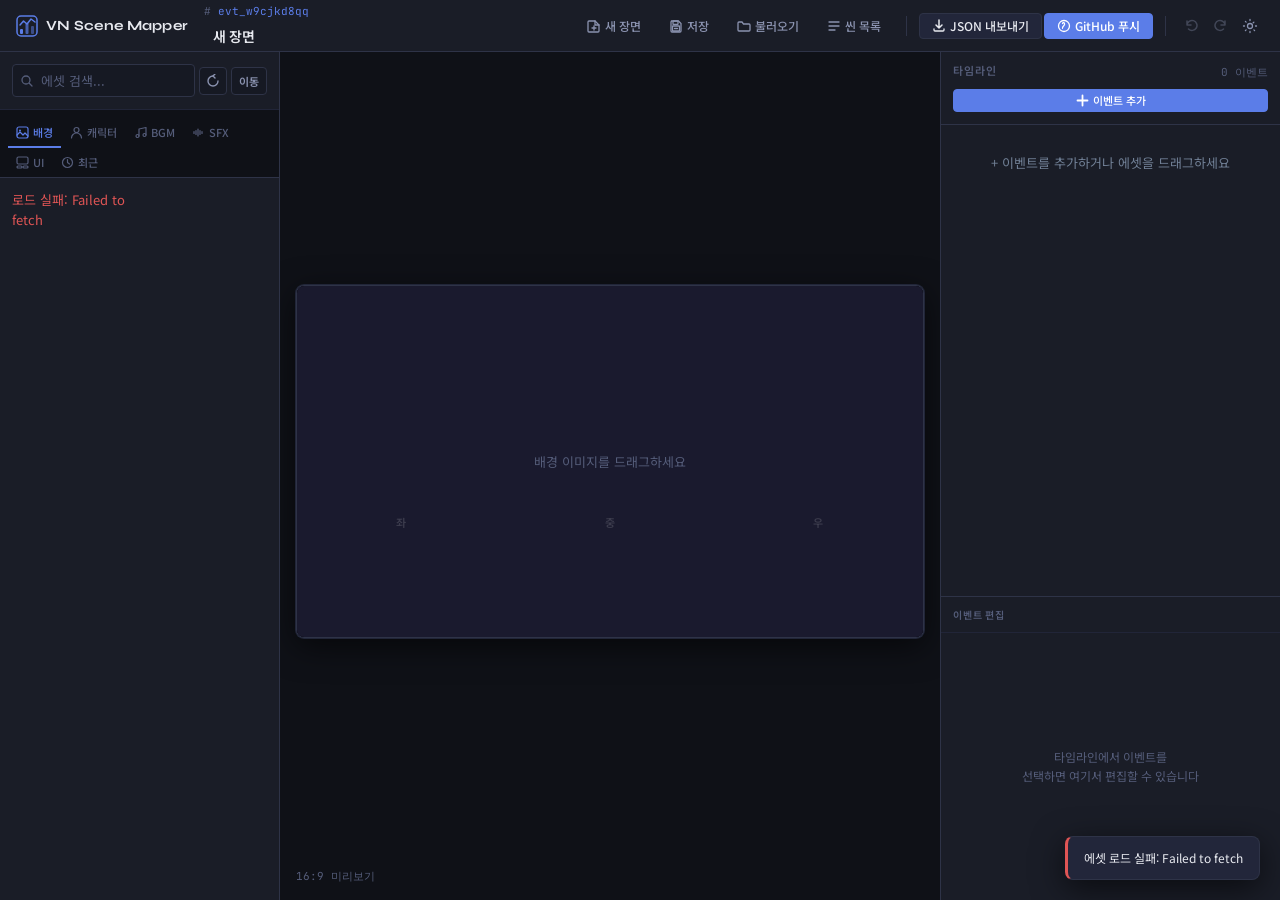
==== commit ea16b589: "style: 말풍선 영역 이탈 방지 및 엔터 줄바꿈 지원 - word-break: break-all + overflow-wrap: anywhere 로 긴 텍스트 강제 줄바꿈 - w" ====
--- a/index.html
+++ b/index.html
@@ -4,7 +4,7 @@
   <meta charset="UTF-8" />
   <meta name="viewport" content="width=device-width, initial-scale=1.0" />
   <title>VN Scene Mapper</title>
-  <link rel="stylesheet" href="css/style.css?v=9" />
+  <link rel="stylesheet" href="css/style.css?v=10" />
   <link rel="preconnect" href="https://fonts.googleapis.com" />
   <link rel="preconnect" href="https://fonts.gstatic.com" crossorigin />
   <link href="https://fonts.googleapis.com/css2?family=Syne:wght@400;500;600;700&family=JetBrains+Mono:wght@400;500&family=Noto+Sans+KR:wght@300;400;500;600&display=swap" rel="stylesheet" />
--- a/css/style.css
+++ b/css/style.css
@@ -889,11 +889,8 @@
 /* Speech bubble overlays */
 .preview-speech-bubble {
   position: absolute;
-  max-width: 43%;
-  min-width: 100px;
   box-sizing: border-box;
-  word-break: break-word;
-  overflow-wrap: break-word;
+  min-width: 80px;
   background: rgba(15, 17, 30, 0.92);
   color: #e8eaf0;
   border: 1px solid rgba(91, 125, 232, 0.35);
@@ -906,6 +903,7 @@
   box-shadow: 0 4px 20px rgba(0, 0, 0, 0.6);
   pointer-events: none;
   z-index: 15;
+  overflow: hidden;
 }
 
 .preview-speech-bubble .bubble-speaker {
@@ -920,17 +918,20 @@
 
 .preview-speech-bubble .bubble-text {
   color: #e8eaf0;
-  word-break: break-word;
-  overflow-wrap: break-word;
-}
-
-/* 좌: 왼쪽에서 4%, 우: 오른쪽에서 4% — 중앙 침범 방지 */
+  white-space: pre-wrap;
+  word-break: break-all;
+  overflow-wrap: anywhere;
+}
+
+/* 각 버블이 좌·우 절반을 벗어나지 않도록 max-width로 제한 */
 .preview-speech-bubble--left {
   left: 4%;
+  max-width: 43%;
 }
 
 .preview-speech-bubble--right {
   right: 4%;
+  max-width: 43%;
 }
 
 /* Tail */
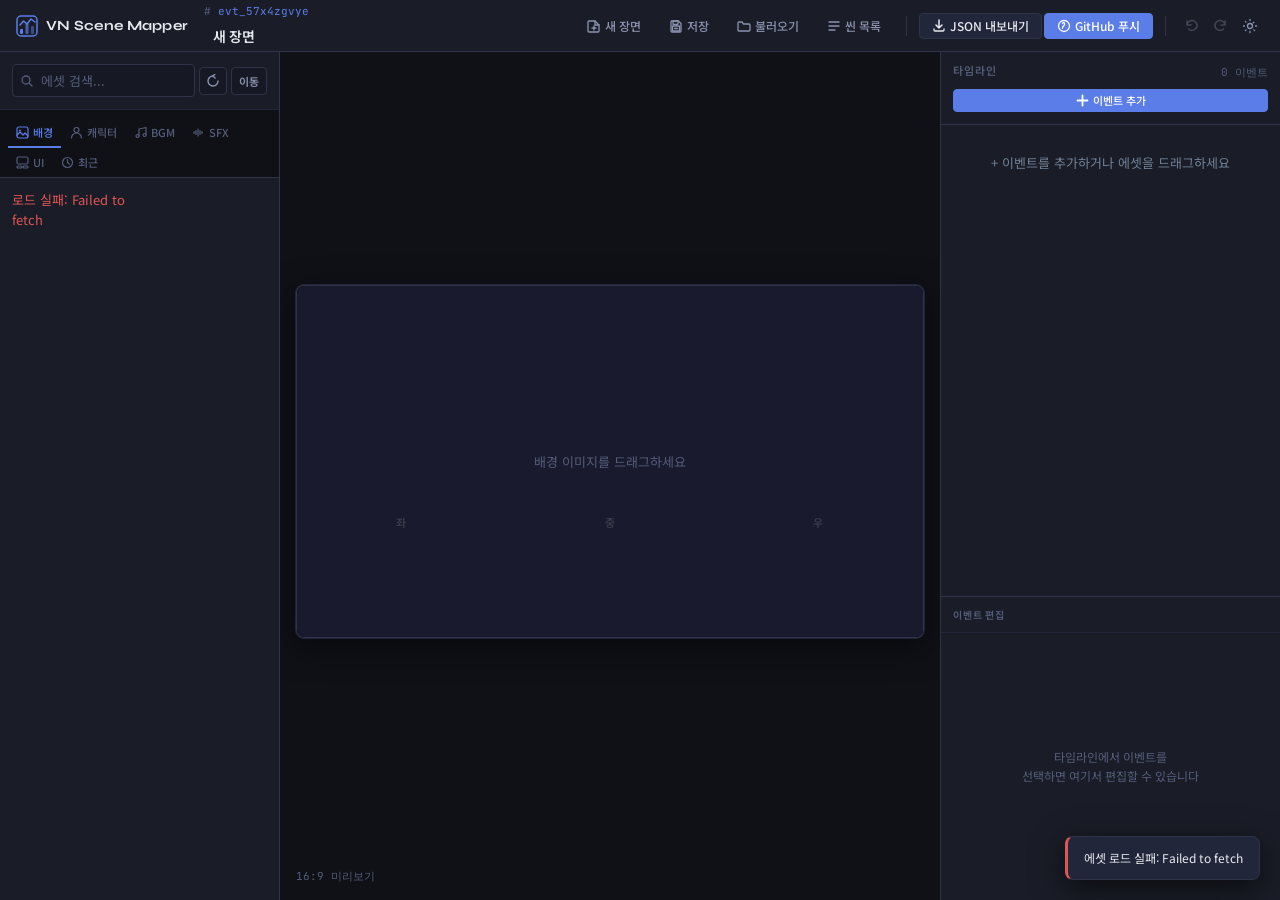
==== commit 919b8cc0: "fix: 말풍선 엔터 줄바꿈 미반영 수정 - textContent + white-space:pre-wrap 방식 → innerHTML + <br> 치환으로 변경 - \r\n / \" ====
--- a/index.html
+++ b/index.html
@@ -4,7 +4,7 @@
   <meta charset="UTF-8" />
   <meta name="viewport" content="width=device-width, initial-scale=1.0" />
   <title>VN Scene Mapper</title>
-  <link rel="stylesheet" href="css/style.css?v=10" />
+  <link rel="stylesheet" href="css/style.css?v=11" />
   <link rel="preconnect" href="https://fonts.googleapis.com" />
   <link rel="preconnect" href="https://fonts.gstatic.com" crossorigin />
   <link href="https://fonts.googleapis.com/css2?family=Syne:wght@400;500;600;700&family=JetBrains+Mono:wght@400;500&family=Noto+Sans+KR:wght@300;400;500;600&display=swap" rel="stylesheet" />
--- a/css/style.css
+++ b/css/style.css
@@ -903,7 +903,6 @@
   box-shadow: 0 4px 20px rgba(0, 0, 0, 0.6);
   pointer-events: none;
   z-index: 15;
-  overflow: hidden;
 }
 
 .preview-speech-bubble .bubble-speaker {
@@ -918,7 +917,6 @@
 
 .preview-speech-bubble .bubble-text {
   color: #e8eaf0;
-  white-space: pre-wrap;
   word-break: break-all;
   overflow-wrap: anywhere;
 }
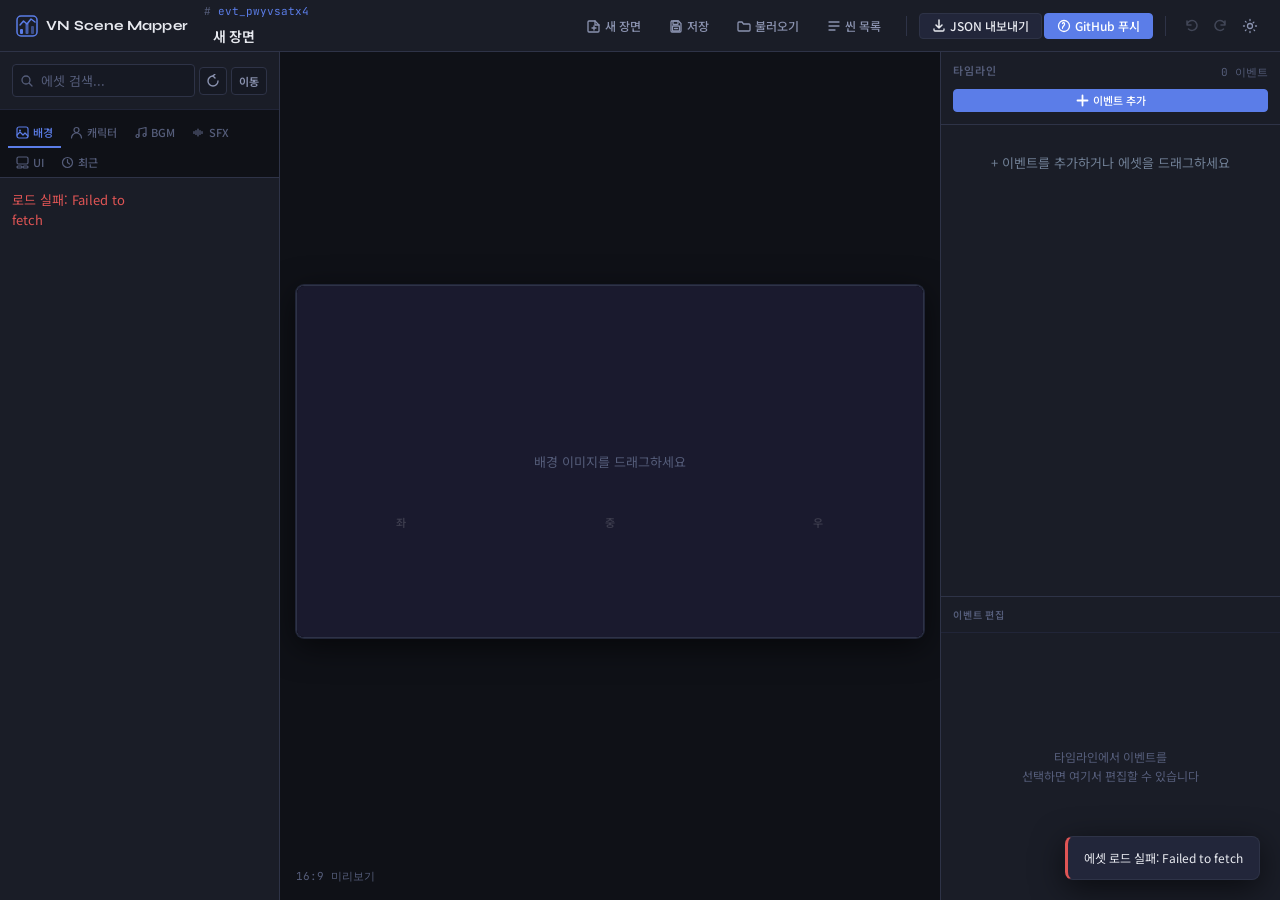
==== commit f04c2f30: "style: 말풍선 줄바꿈 기준 vw 단위로 변경 브라우저 줌 비율에 비례해 자연스럽게 글자 수 조절 (1920×1080 기준)   - 100% 줌: 약 24자/줄   - 125%" ====
--- a/index.html
+++ b/index.html
@@ -4,7 +4,7 @@
   <meta charset="UTF-8" />
   <meta name="viewport" content="width=device-width, initial-scale=1.0" />
   <title>VN Scene Mapper</title>
-  <link rel="stylesheet" href="css/style.css?v=11" />
+  <link rel="stylesheet" href="css/style.css?v=12" />
   <link rel="preconnect" href="https://fonts.googleapis.com" />
   <link rel="preconnect" href="https://fonts.gstatic.com" crossorigin />
   <link href="https://fonts.googleapis.com/css2?family=Syne:wght@400;500;600;700&family=JetBrains+Mono:wght@400;500&family=Noto+Sans+KR:wght@300;400;500;600&display=swap" rel="stylesheet" />
--- a/css/style.css
+++ b/css/style.css
@@ -921,15 +921,21 @@
   overflow-wrap: anywhere;
 }
 
-/* 각 버블이 좌·우 절반을 벗어나지 않도록 max-width로 제한 */
+/*
+  vw 기반 max-width — 브라우저 줌 비율에 따라 자연스럽게 글자 수 변화
+  (1920×1080 기준, 폰트 19px 기준)
+    100% 줌(뷰포트 1920px): 27vw ≈ 518px → 약 24자/줄
+    125% 줌(뷰포트 1536px): 27vw ≈ 415px → 약 19자/줄
+    150% 줌(뷰포트 1280px): 27vw ≈ 346px → 약 16자/줄  ← 기준
+*/
 .preview-speech-bubble--left {
   left: 4%;
-  max-width: 43%;
+  max-width: 27vw;
 }
 
 .preview-speech-bubble--right {
   right: 4%;
-  max-width: 43%;
+  max-width: 27vw;
 }
 
 /* Tail */
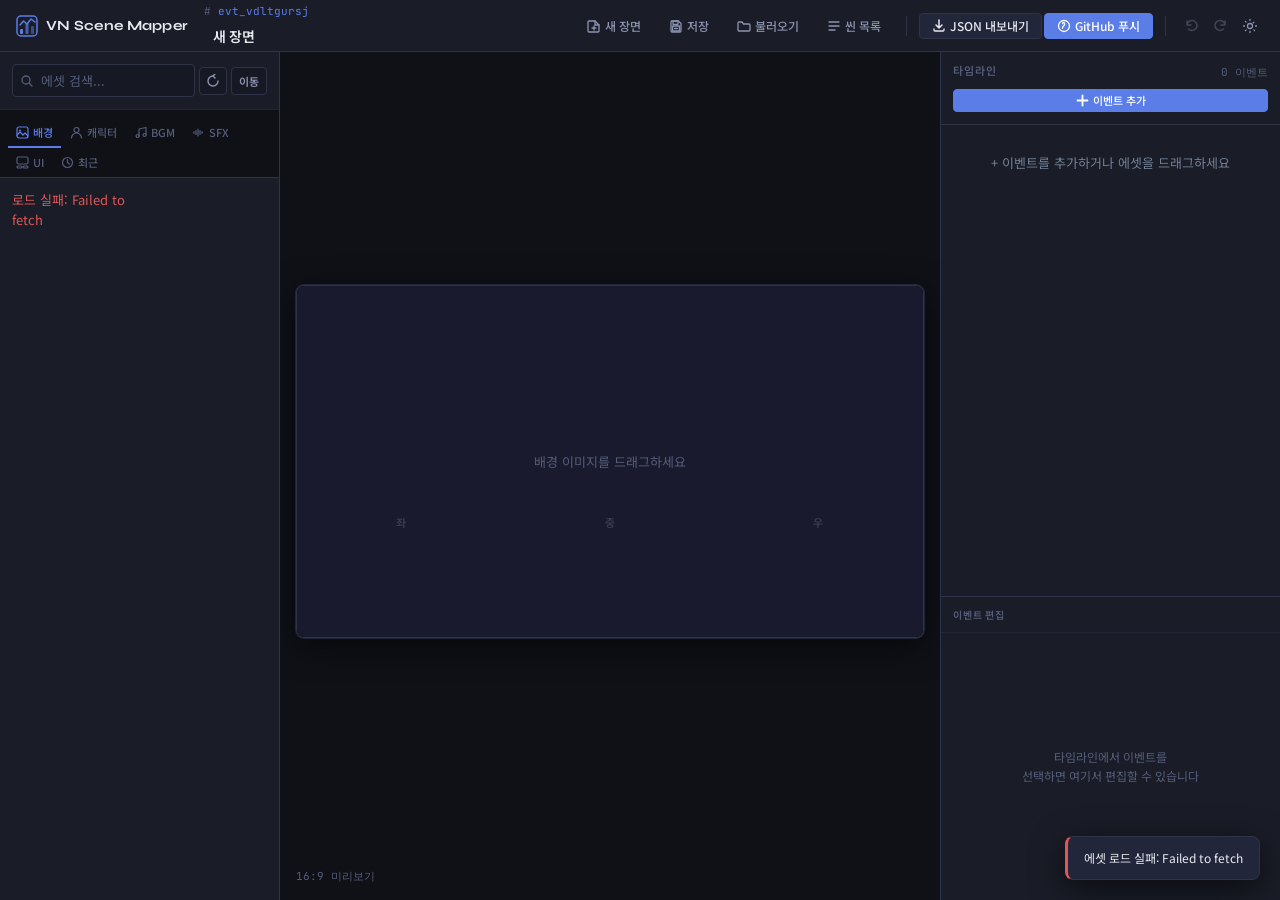
==== commit a4bb065d: "feat: UI/배경/캐릭터 이미지 자유 배치 및 마우스 리사이즈 추가 - place 이벤트 타입 도입: rect(0~1 정규화), z, asset_kind, item_id 구조 " ====
--- a/index.html
+++ b/index.html
@@ -4,7 +4,7 @@
   <meta charset="UTF-8" />
   <meta name="viewport" content="width=device-width, initial-scale=1.0" />
   <title>VN Scene Mapper</title>
-  <link rel="stylesheet" href="css/style.css?v=12" />
+  <link rel="stylesheet" href="css/style.css?v=16" />
   <link rel="preconnect" href="https://fonts.googleapis.com" />
   <link rel="preconnect" href="https://fonts.gstatic.com" crossorigin />
   <link href="https://fonts.googleapis.com/css2?family=Syne:wght@400;500;600;700&family=JetBrains+Mono:wght@400;500&family=Noto+Sans+KR:wght@300;400;500;600&display=swap" rel="stylesheet" />
@@ -348,6 +348,9 @@
               배경 이미지를 드래그하세요
             </div>
 
+            <!-- Free-placement layer -->
+            <div id="preview-placed-items" class="preview-placed-items" aria-label="자유 배치 레이어"></div>
+
             <!-- Character layer -->
             <div id="preview-characters" class="preview-characters" aria-label="캐릭터">
               <div id="char-left" class="char-slot char-slot--left" data-empty role="button" tabindex="0" aria-label="왼쪽 캐릭터 슬롯">
@@ -437,14 +440,14 @@
   </div><!-- /.app-wrapper -->
 
   <!-- ─── SCRIPTS ──────────────────────────────── -->
-  <script src="js/utils.js?v=15"></script>
-  <script src="js/state.js?v=15"></script>
-  <script src="js/github-api.js?v=15"></script>
-  <script src="js/asset-manager.js?v=15"></script>
-  <script src="js/preview.js?v=15"></script>
-  <script src="js/timeline.js?v=15"></script>
-  <script src="js/exporter.js?v=15"></script>
-  <script src="js/app.js?v=15"></script>
+  <script src="js/utils.js?v=16"></script>
+  <script src="js/state.js?v=16"></script>
+  <script src="js/github-api.js?v=16"></script>
+  <script src="js/asset-manager.js?v=16"></script>
+  <script src="js/preview.js?v=16"></script>
+  <script src="js/timeline.js?v=16"></script>
+  <script src="js/exporter.js?v=16"></script>
+  <script src="js/app.js?v=16"></script>
 
   <datalist id="scene-id-datalist"></datalist>
 </body>
--- a/css/style.css
+++ b/css/style.css
@@ -884,6 +884,72 @@
   text-align: left;
   cursor: default;
   transition: background var(--transition-fast);
+}
+
+/* ─── FREE-PLACEMENT LAYER ───────────────────────────────────── */
+.preview-placed-items {
+  position: absolute;
+  inset: 0;
+  pointer-events: none;
+  z-index: 5;
+}
+
+.placed-item {
+  position: absolute;
+  pointer-events: auto;
+  cursor: move;
+  user-select: none;
+}
+
+.placed-item img {
+  width: 100%;
+  height: 100%;
+  object-fit: contain;
+  pointer-events: none;
+  -webkit-user-drag: none;
+  user-drag: none;
+}
+
+.placed-item--selected {
+  outline: 2px solid var(--accent);
+  outline-offset: 0;
+}
+
+.resize-handle {
+  position: absolute;
+  width: 10px;
+  height: 10px;
+  background: var(--accent);
+  border: 1px solid #fff;
+  border-radius: 2px;
+  z-index: 30;
+}
+
+.resize-handle--n  { top: -5px; left: 50%; transform: translateX(-50%); cursor: ns-resize; }
+.resize-handle--s  { bottom: -5px; left: 50%; transform: translateX(-50%); cursor: ns-resize; }
+.resize-handle--e  { right: -5px; top: 50%; transform: translateY(-50%); cursor: ew-resize; }
+.resize-handle--w  { left: -5px; top: 50%; transform: translateY(-50%); cursor: ew-resize; }
+.resize-handle--ne { top: -5px; right: -5px; cursor: nesw-resize; }
+.resize-handle--nw { top: -5px; left: -5px; cursor: nwse-resize; }
+.resize-handle--se { bottom: -5px; right: -5px; cursor: nwse-resize; }
+.resize-handle--sw { bottom: -5px; left: -5px; cursor: nesw-resize; }
+
+.placed-item__delete {
+  position: absolute;
+  top: -22px;
+  right: -2px;
+  width: 20px;
+  height: 20px;
+  background: var(--error);
+  color: #fff;
+  border: none;
+  border-radius: 4px;
+  cursor: pointer;
+  font-size: 12px;
+  z-index: 30;
+  display: flex;
+  align-items: center;
+  justify-content: center;
 }
 
 /* Speech bubble overlays */
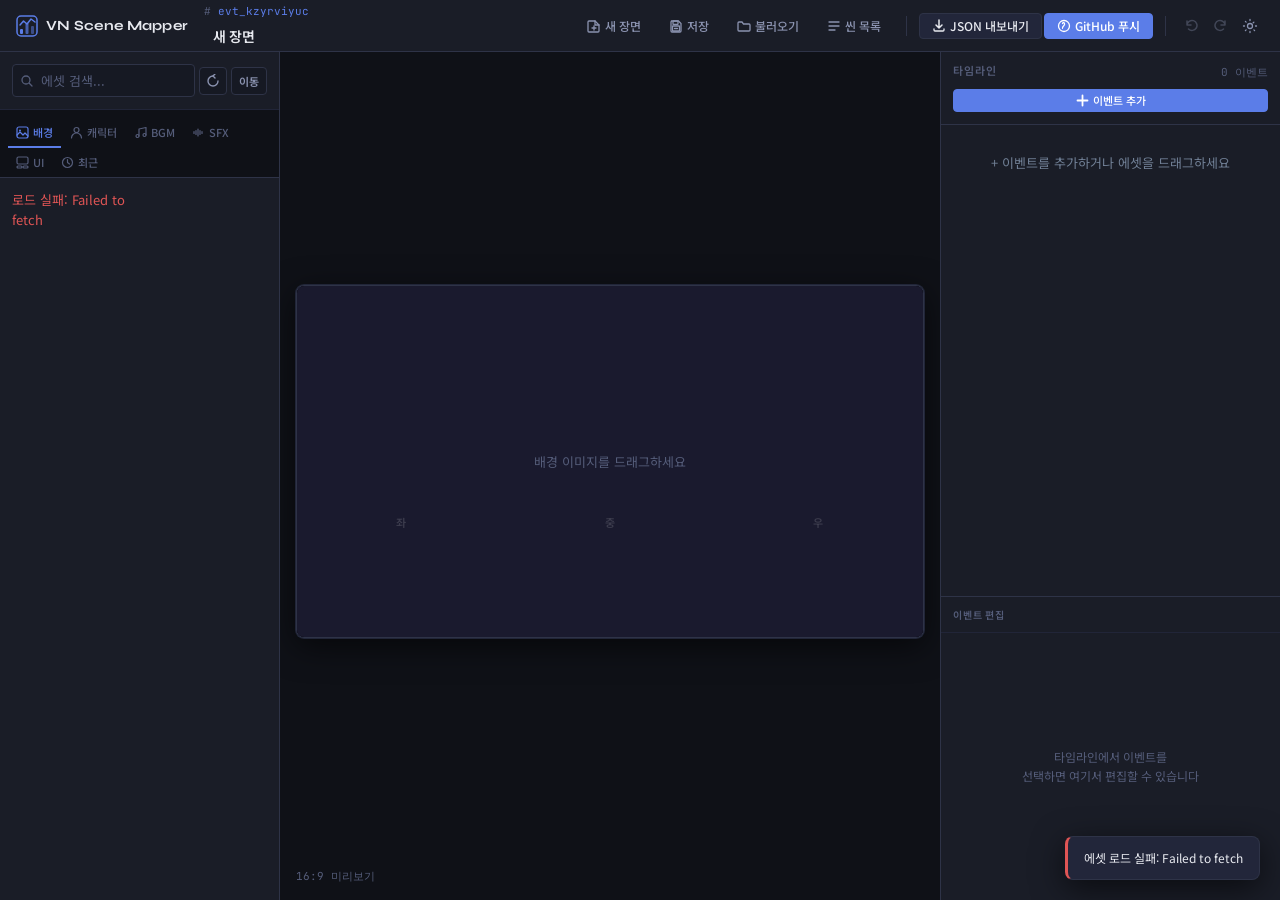
==== commit ffa642f0: "feat: PPT 스타일 정렬/균등배치/그리드 레이아웃 유틸리티 추가 (AlignmentUtils) - js/alignment.js: align_left/right/center_h" ====
--- a/index.html
+++ b/index.html
@@ -440,6 +440,7 @@
   </div><!-- /.app-wrapper -->
 
   <!-- ─── SCRIPTS ──────────────────────────────── -->
+  <script src="js/alignment.js?v=1"></script>
   <script src="js/utils.js?v=16"></script>
   <script src="js/state.js?v=16"></script>
   <script src="js/github-api.js?v=16"></script>
--- a/css/style.css
+++ b/css/style.css
@@ -899,6 +899,13 @@
   pointer-events: auto;
   cursor: move;
   user-select: none;
+  outline: 1px dashed transparent;
+  outline-offset: -1px;
+  transition: outline-color 0.15s;
+}
+
+.placed-item:hover {
+  outline-color: rgba(91, 125, 232, 0.5);
 }
 
 .placed-item img {
@@ -910,7 +917,8 @@
   user-drag: none;
 }
 
-.placed-item--selected {
+.placed-item--selected,
+.placed-item--selected:hover {
   outline: 2px solid var(--accent);
   outline-offset: 0;
 }
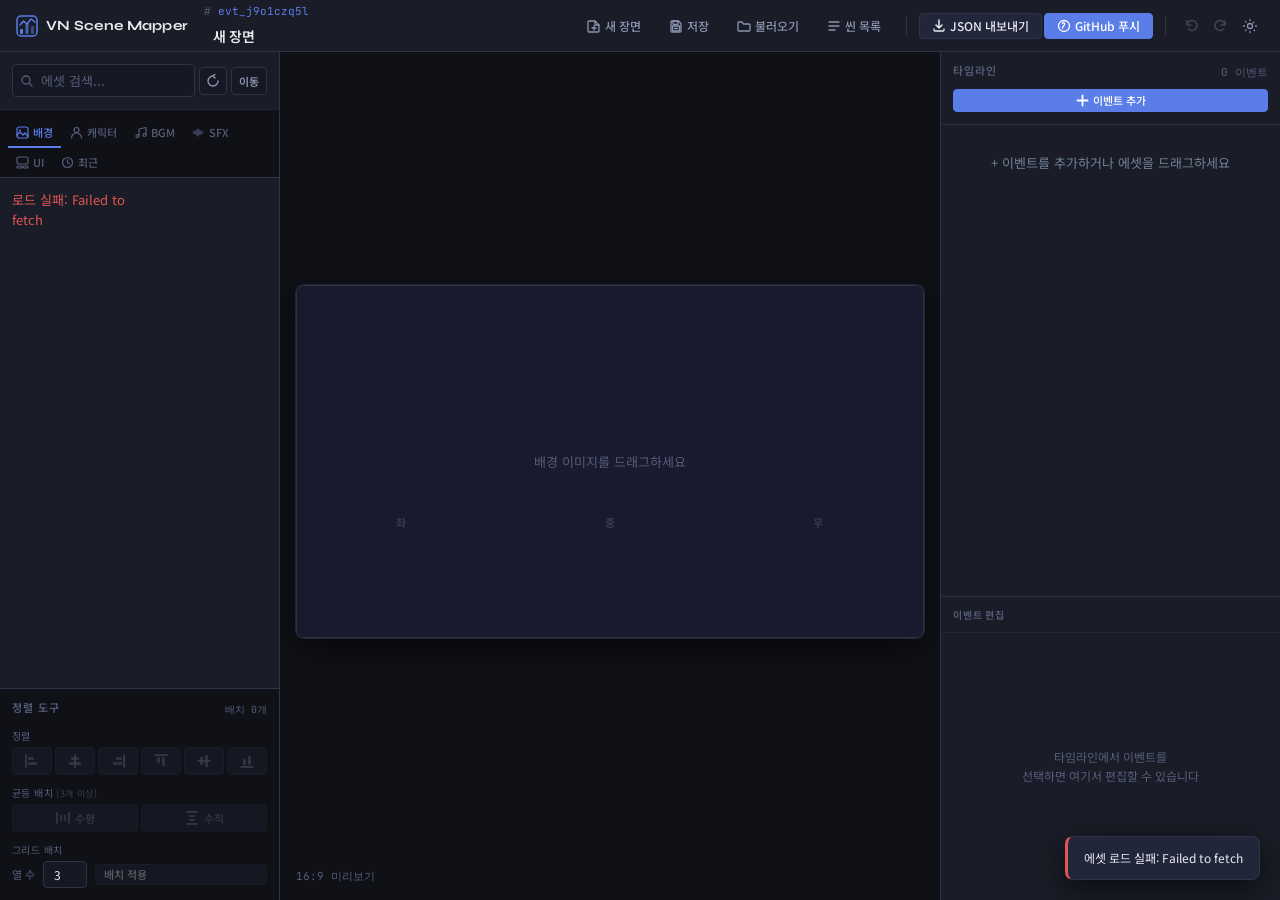
==== commit bcfef7ce: "feat: 정렬 도구 UI 패널 추가 (에셋 패널 하단) - index.html: 에셋 패널 하단에 #align-panel 섹션 추가   (정렬 6종, 균등 배치 2종, 그리드 배" ====
--- a/index.html
+++ b/index.html
@@ -327,6 +327,98 @@
             </div>
           </div>
         </div>
+
+      <!-- ─── ALIGNMENT PANEL ──────────────────── -->
+      <div id="align-panel" class="panel-section panel-section--align" aria-label="정렬 도구">
+        <div class="align-panel-header">
+          <span class="panel-title">정렬 도구</span>
+          <span id="align-target-count" class="align-count">배치 0개</span>
+        </div>
+
+        <!-- 정렬 (Align) -->
+        <div class="align-group">
+          <span class="align-group-label">정렬</span>
+          <div class="align-btn-row">
+            <button class="btn-align" data-action="align_left" title="왼쪽 정렬">
+              <svg width="16" height="16" viewBox="0 0 16 16" fill="none" aria-hidden="true">
+                <line x1="2" y1="2" x2="2" y2="14" stroke="currentColor" stroke-width="1.6" stroke-linecap="round"/>
+                <rect x="4" y="4" width="6" height="3" rx="1" fill="currentColor" opacity=".7"/>
+                <rect x="4" y="9" width="9" height="3" rx="1" fill="currentColor" opacity=".7"/>
+              </svg>
+            </button>
+            <button class="btn-align" data-action="align_center_horizontal" title="수평 가운데 정렬">
+              <svg width="16" height="16" viewBox="0 0 16 16" fill="none" aria-hidden="true">
+                <line x1="8" y1="2" x2="8" y2="14" stroke="currentColor" stroke-width="1.6" stroke-linecap="round"/>
+                <rect x="4" y="4" width="8" height="3" rx="1" fill="currentColor" opacity=".7"/>
+                <rect x="2" y="9" width="12" height="3" rx="1" fill="currentColor" opacity=".7"/>
+              </svg>
+            </button>
+            <button class="btn-align" data-action="align_right" title="오른쪽 정렬">
+              <svg width="16" height="16" viewBox="0 0 16 16" fill="none" aria-hidden="true">
+                <line x1="14" y1="2" x2="14" y2="14" stroke="currentColor" stroke-width="1.6" stroke-linecap="round"/>
+                <rect x="6" y="4" width="6" height="3" rx="1" fill="currentColor" opacity=".7"/>
+                <rect x="3" y="9" width="9" height="3" rx="1" fill="currentColor" opacity=".7"/>
+              </svg>
+            </button>
+            <button class="btn-align" data-action="align_top" title="위쪽 정렬">
+              <svg width="16" height="16" viewBox="0 0 16 16" fill="none" aria-hidden="true">
+                <line x1="2" y1="2" x2="14" y2="2" stroke="currentColor" stroke-width="1.6" stroke-linecap="round"/>
+                <rect x="4" y="4" width="3" height="6" rx="1" fill="currentColor" opacity=".7"/>
+                <rect x="9" y="4" width="3" height="9" rx="1" fill="currentColor" opacity=".7"/>
+              </svg>
+            </button>
+            <button class="btn-align" data-action="align_middle_vertical" title="수직 가운데 정렬">
+              <svg width="16" height="16" viewBox="0 0 16 16" fill="none" aria-hidden="true">
+                <line x1="2" y1="8" x2="14" y2="8" stroke="currentColor" stroke-width="1.6" stroke-linecap="round"/>
+                <rect x="4" y="4" width="3" height="8" rx="1" fill="currentColor" opacity=".7"/>
+                <rect x="9" y="2" width="3" height="12" rx="1" fill="currentColor" opacity=".7"/>
+              </svg>
+            </button>
+            <button class="btn-align" data-action="align_bottom" title="아래쪽 정렬">
+              <svg width="16" height="16" viewBox="0 0 16 16" fill="none" aria-hidden="true">
+                <line x1="2" y1="14" x2="14" y2="14" stroke="currentColor" stroke-width="1.6" stroke-linecap="round"/>
+                <rect x="4" y="6" width="3" height="6" rx="1" fill="currentColor" opacity=".7"/>
+                <rect x="9" y="3" width="3" height="9" rx="1" fill="currentColor" opacity=".7"/>
+              </svg>
+            </button>
+          </div>
+        </div>
+
+        <!-- 균등 배치 (Distribute) -->
+        <div class="align-group">
+          <span class="align-group-label">균등 배치 <span class="align-group-hint">(3개 이상)</span></span>
+          <div class="align-btn-row">
+            <button class="btn-align btn-align--labeled" data-action="distribute_horizontal" title="수평 균등 배치">
+              <svg width="14" height="14" viewBox="0 0 14 14" fill="none" aria-hidden="true">
+                <line x1="1" y1="2" x2="1" y2="12" stroke="currentColor" stroke-width="1.4" stroke-linecap="round"/>
+                <line x1="13" y1="2" x2="13" y2="12" stroke="currentColor" stroke-width="1.4" stroke-linecap="round"/>
+                <rect x="4" y="4" width="2" height="6" rx="1" fill="currentColor" opacity=".7"/>
+                <rect x="8" y="4" width="2" height="6" rx="1" fill="currentColor" opacity=".7"/>
+              </svg>
+              수평
+            </button>
+            <button class="btn-align btn-align--labeled" data-action="distribute_vertical" title="수직 균등 배치">
+              <svg width="14" height="14" viewBox="0 0 14 14" fill="none" aria-hidden="true">
+                <line x1="2" y1="1" x2="12" y2="1" stroke="currentColor" stroke-width="1.4" stroke-linecap="round"/>
+                <line x1="2" y1="13" x2="12" y2="13" stroke="currentColor" stroke-width="1.4" stroke-linecap="round"/>
+                <rect x="4" y="4" width="6" height="2" rx="1" fill="currentColor" opacity=".7"/>
+                <rect x="4" y="8" width="6" height="2" rx="1" fill="currentColor" opacity=".7"/>
+              </svg>
+              수직
+            </button>
+          </div>
+        </div>
+
+        <!-- 그리드 배치 (Grid) -->
+        <div class="align-group align-group--last">
+          <span class="align-group-label">그리드 배치</span>
+          <div class="align-grid-row">
+            <span class="align-grid-label">열 수</span>
+            <input id="align-grid-cols" class="align-grid-input" type="number" min="1" max="10" value="3" aria-label="열 수" />
+            <button id="btn-align-grid" class="btn btn-secondary btn-sm" style="flex:1;">배치 적용</button>
+          </div>
+        </div>
+      </div>
       </aside>
 
       <!-- ─── PREVIEW PANEL (CENTER) ──────────────── -->
@@ -441,6 +533,7 @@
 
   <!-- ─── SCRIPTS ──────────────────────────────── -->
   <script src="js/alignment.js?v=1"></script>
+  <script src="js/alignment-panel.js?v=1"></script>
   <script src="js/utils.js?v=16"></script>
   <script src="js/state.js?v=16"></script>
   <script src="js/github-api.js?v=16"></script>
--- a/css/style.css
+++ b/css/style.css
@@ -1757,3 +1757,120 @@
   outline: 2px solid var(--accent);
   outline-offset: 2px;
 }
+
+/* ─── ALIGNMENT PANEL ────────────────────────────────────────── */
+.panel-section--align {
+  flex-shrink: 0;
+  border-top: 1px solid var(--border);
+  padding: var(--sp-3) var(--sp-3) var(--sp-3);
+  background: var(--bg-base);
+}
+
+.align-panel-header {
+  display: flex;
+  align-items: center;
+  justify-content: space-between;
+  margin-bottom: 10px;
+}
+
+.align-count {
+  font-size: 10px;
+  color: var(--text-muted);
+  font-family: var(--font-mono);
+}
+
+.align-group {
+  margin-bottom: 10px;
+}
+
+.align-group--last {
+  margin-bottom: 0;
+}
+
+.align-group-label {
+  display: block;
+  font-size: 10px;
+  color: var(--text-muted);
+  letter-spacing: 0.04em;
+  margin-bottom: var(--sp-1);
+}
+
+.align-group-hint {
+  opacity: .6;
+  font-size: 9px;
+}
+
+.align-btn-row {
+  display: flex;
+  gap: 3px;
+}
+
+.btn-align {
+  flex: 1;
+  display: flex;
+  align-items: center;
+  justify-content: center;
+  gap: 4px;
+  padding: 5px 4px;
+  background: var(--bg-card);
+  border: 1px solid var(--border);
+  border-radius: var(--radius-sm);
+  color: var(--text-secondary);
+  font-size: 11px;
+  cursor: pointer;
+  transition:
+    color var(--transition-fast),
+    border-color var(--transition-fast),
+    background var(--transition-fast);
+  min-width: 0;
+}
+
+.btn-align:hover {
+  color: var(--accent);
+  border-color: var(--accent);
+  background: var(--accent-dim);
+}
+
+.btn-align:active {
+  transform: scale(0.94);
+}
+
+.btn-align:disabled {
+  opacity: .35;
+  cursor: not-allowed;
+  pointer-events: none;
+}
+
+.btn-align--labeled {
+  gap: 5px;
+  font-size: 11px;
+}
+
+.align-grid-row {
+  display: flex;
+  align-items: center;
+  gap: var(--sp-2);
+}
+
+.align-grid-label {
+  font-size: 11px;
+  color: var(--text-muted);
+  flex-shrink: 0;
+}
+
+.align-grid-input {
+  width: 44px;
+  padding: 4px 6px;
+  background: var(--bg-input);
+  border: 1px solid var(--border);
+  border-radius: var(--radius-sm);
+  color: var(--text-primary);
+  font-size: 12px;
+  text-align: center;
+  flex-shrink: 0;
+}
+
+.align-grid-input:focus {
+  outline: none;
+  border-color: var(--border-focus);
+}
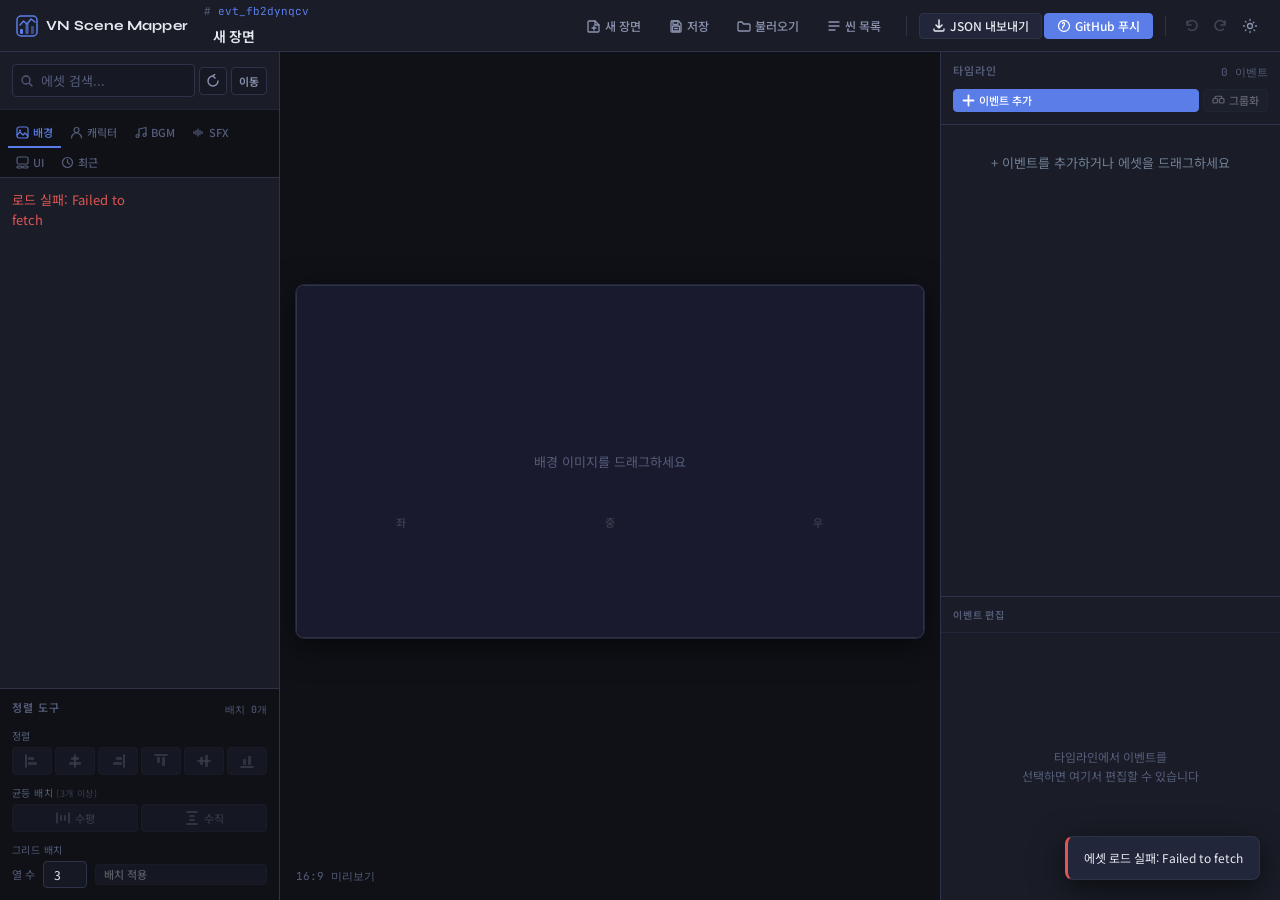
==== commit b275fb55: "feat: 타임라인 이벤트 그룹화 기능 추가 - js/timeline-groups.js: 그룹 관리 모듈 신규 추가   group_selected_items / ungroup_it" ====
--- a/index.html
+++ b/index.html
@@ -484,12 +484,23 @@
             <h2 class="panel-title">타임라인</h2>
             <span id="timeline-event-count" class="timeline-count">0 이벤트</span>
           </div>
-          <button id="btn-timeline-add" class="btn btn-primary btn-sm btn-full" aria-label="이벤트 추가">
-            <svg width="13" height="13" viewBox="0 0 13 13" fill="none" aria-hidden="true">
-              <path d="M6.5 1.5v10M1.5 6.5h10" stroke="currentColor" stroke-width="1.8" stroke-linecap="round"/>
-            </svg>
-            이벤트 추가
-          </button>
+          <div class="timeline-action-row">
+            <button id="btn-timeline-add" class="btn btn-primary btn-sm" style="flex:1;" aria-label="이벤트 추가">
+              <svg width="13" height="13" viewBox="0 0 13 13" fill="none" aria-hidden="true">
+                <path d="M6.5 1.5v10M1.5 6.5h10" stroke="currentColor" stroke-width="1.8" stroke-linecap="round"/>
+              </svg>
+              이벤트 추가
+            </button>
+            <button id="btn-group-selected" class="btn btn-secondary btn-sm" disabled
+              title="Ctrl+클릭으로 2개 이상 선택 후 그룹화" aria-label="선택 항목 그룹화">
+              <svg width="13" height="13" viewBox="0 0 13 13" fill="none" aria-hidden="true">
+                <rect x="1" y="4.5" width="4.5" height="4.5" rx="1" stroke="currentColor" stroke-width="1.2"/>
+                <rect x="7.5" y="4.5" width="4.5" height="4.5" rx="1" stroke="currentColor" stroke-width="1.2"/>
+                <path d="M3.25 4.5V3A.75.75 0 0 1 4 2.25h5A.75.75 0 0 1 9.75 3v1.5" stroke="currentColor" stroke-width="1.2" stroke-linecap="round"/>
+              </svg>
+              그룹화
+            </button>
+          </div>
         </div>
 
         <!-- Timeline list -->
@@ -539,7 +550,8 @@
   <script src="js/github-api.js?v=16"></script>
   <script src="js/asset-manager.js?v=16"></script>
   <script src="js/preview.js?v=16"></script>
-  <script src="js/timeline.js?v=16"></script>
+  <script src="js/timeline-groups.js?v=1"></script>
+  <script src="js/timeline.js?v=17"></script>
   <script src="js/exporter.js?v=16"></script>
   <script src="js/app.js?v=16"></script>
 
--- a/css/style.css
+++ b/css/style.css
@@ -920,6 +920,12 @@
 .placed-item--selected,
 .placed-item--selected:hover {
   outline: 2px solid var(--accent);
+  outline-offset: 0;
+}
+
+.placed-item--multi-selected,
+.placed-item--multi-selected:hover {
+  outline: 2px dashed var(--warning);
   outline-offset: 0;
 }
 
@@ -1874,3 +1880,91 @@
   outline: none;
   border-color: var(--border-focus);
 }
+
+/* ─── TIMELINE GROUPS ────────────────────────────────────────── */
+
+.timeline-action-row {
+  display: flex;
+  gap: var(--sp-1);
+}
+
+.tl-group-header {
+  display: flex;
+  align-items: center;
+  gap: 6px;
+  padding: 5px var(--sp-2);
+  margin-bottom: 2px;
+  margin-top: var(--sp-1);
+  background: var(--bg-base);
+  border: 1px solid var(--border-subtle);
+  border-radius: var(--radius-sm);
+  cursor: pointer;
+  user-select: none;
+  list-style: none;
+  transition: background var(--transition-fast);
+}
+
+.tl-group-header:hover { background: var(--bg-hover); }
+
+.tl-group-toggle {
+  flex-shrink: 0;
+  width: 18px; height: 18px;
+  background: var(--bg-card);
+  border: 1px solid var(--border);
+  border-radius: 3px;
+  color: var(--text-secondary);
+  font-size: 10px;
+  cursor: pointer;
+  display: flex; align-items: center; justify-content: center;
+  transition: color var(--transition-fast), border-color var(--transition-fast);
+  padding: 0;
+}
+.tl-group-toggle:hover { color: var(--accent); border-color: var(--accent); }
+
+.tl-group-name {
+  flex: 1; min-width: 0;
+  background: transparent;
+  border: none; border-bottom: 1px solid transparent;
+  color: var(--text-primary);
+  font-size: 12px; font-weight: 600;
+  outline: none; padding: 0 2px;
+  cursor: text;
+  transition: border-color var(--transition-fast);
+}
+.tl-group-name:focus { border-bottom-color: var(--accent); }
+
+.tl-group-badge {
+  flex-shrink: 0;
+  font-size: 10px;
+  font-family: var(--font-mono);
+  color: var(--text-muted);
+  background: var(--bg-card);
+  border: 1px solid var(--border-subtle);
+  border-radius: 10px;
+  padding: 1px 6px;
+  white-space: nowrap;
+  max-width: 130px;
+  overflow: hidden;
+  text-overflow: ellipsis;
+}
+
+.tl-group-ungroup {
+  flex-shrink: 0;
+  background: none;
+  border: 1px solid transparent;
+  border-radius: 3px;
+  color: var(--text-muted);
+  font-size: 10px;
+  cursor: pointer;
+  padding: 2px 5px;
+  opacity: 0;
+  transition: opacity var(--transition-fast), color var(--transition-fast), border-color var(--transition-fast);
+}
+.tl-group-header:hover .tl-group-ungroup { opacity: 1; }
+.tl-group-ungroup:hover { color: var(--error); border-color: var(--error); }
+
+.tl-event-indented { border-left-width: 2px !important; }
+
+.timeline-event.tl-multi-selected {
+  box-shadow: inset 0 0 0 1px var(--warning-dim);
+}
